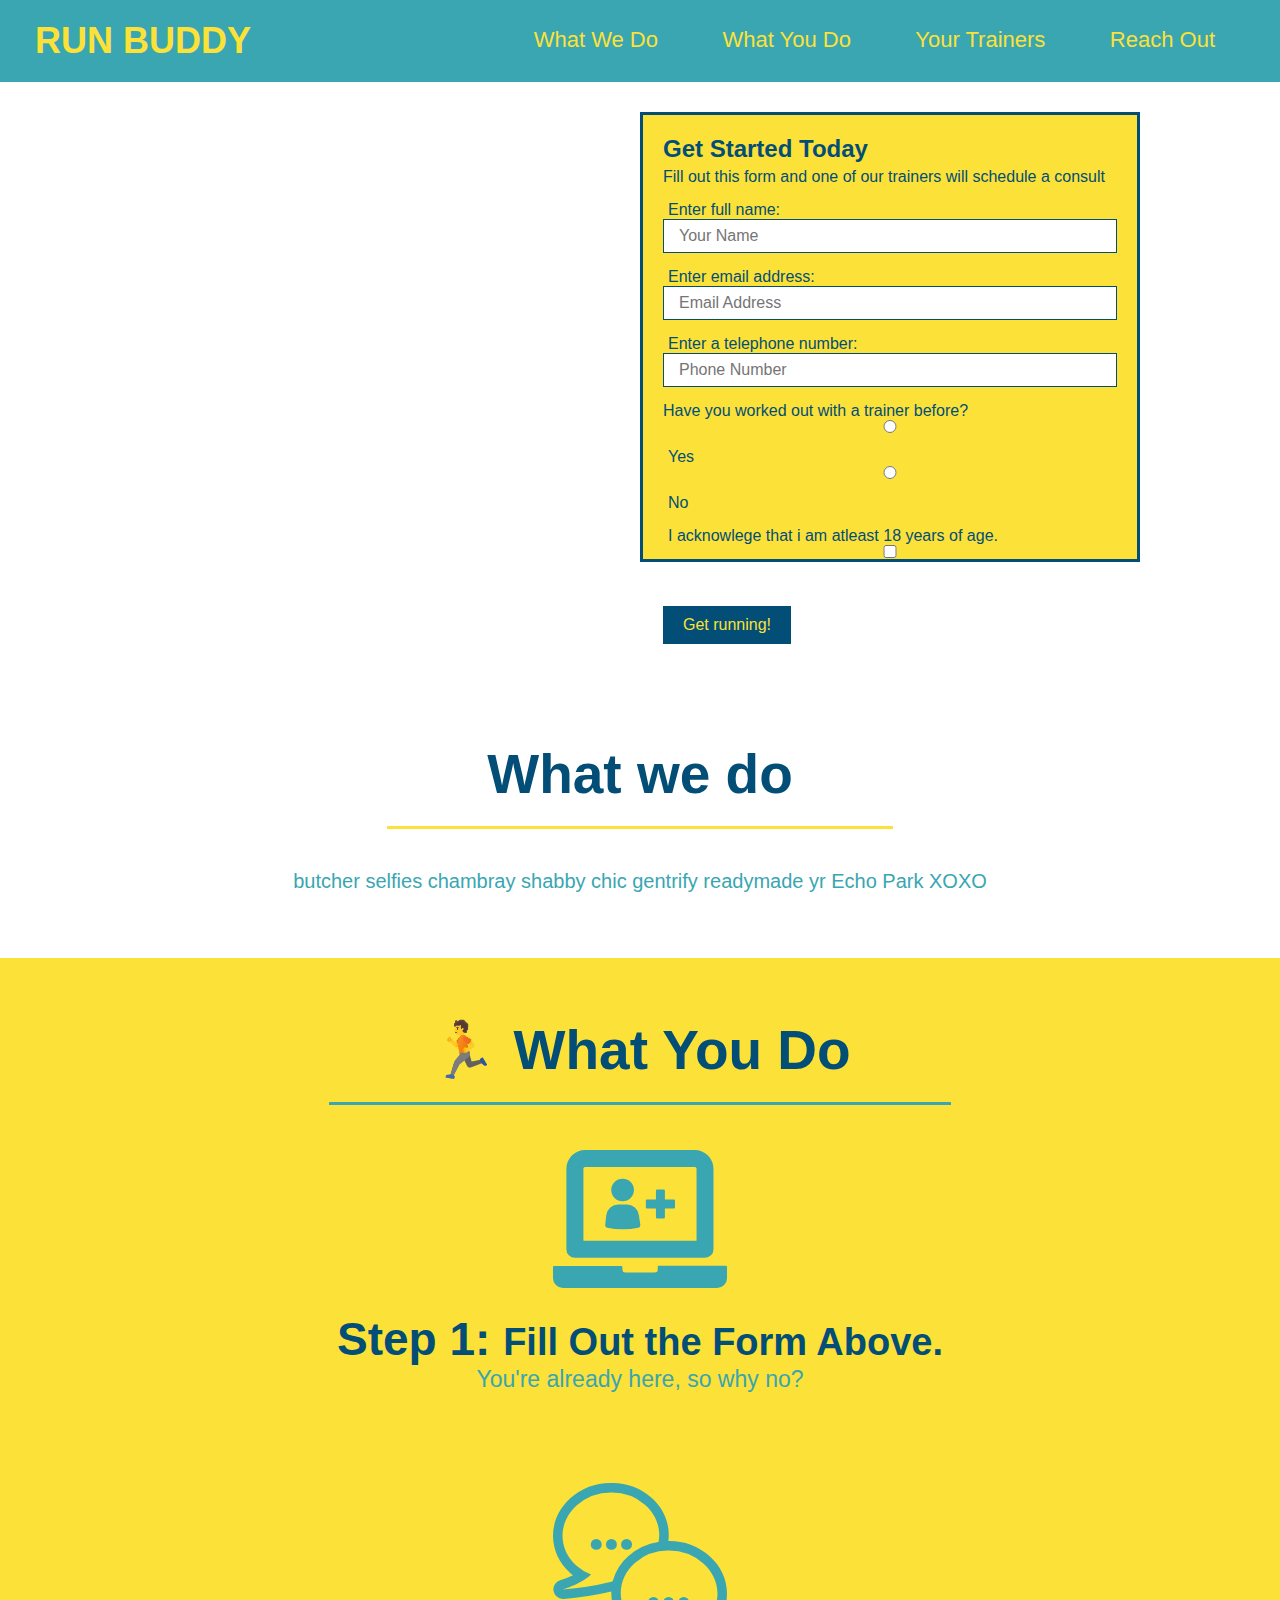
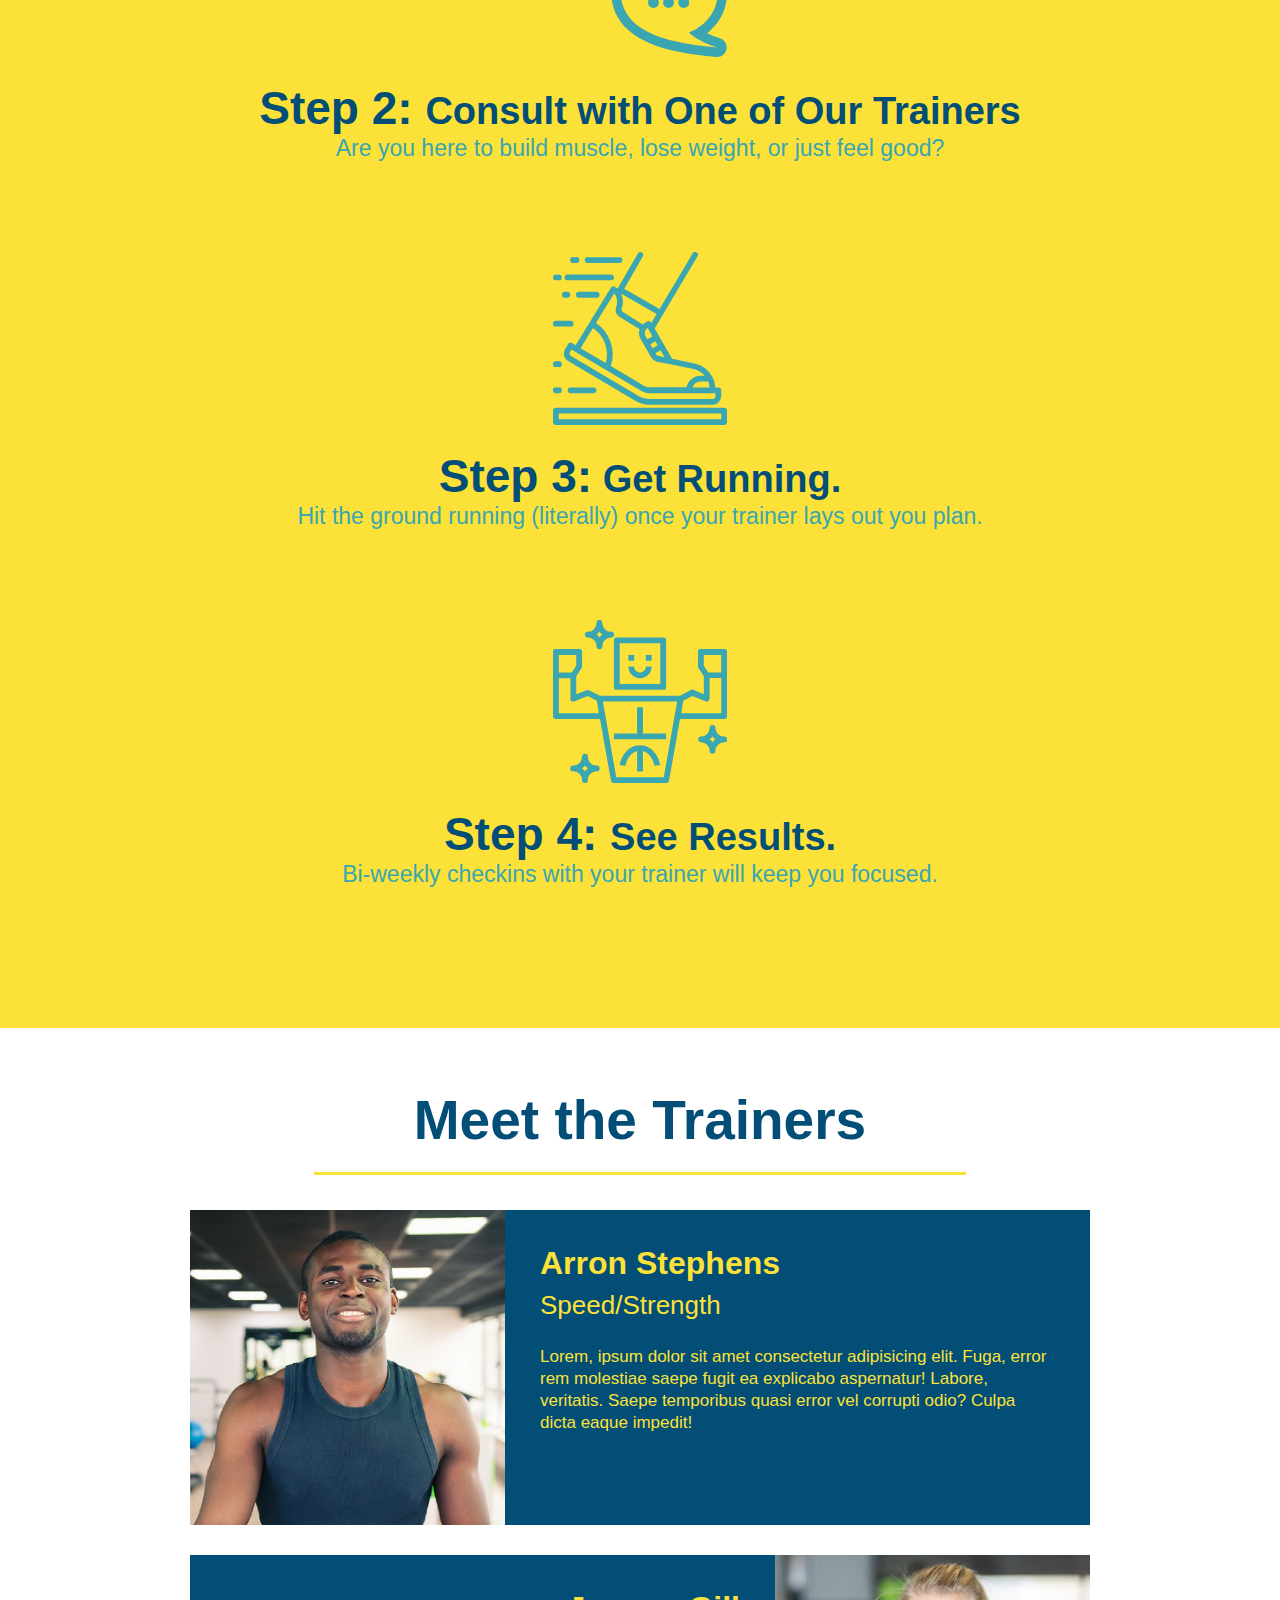
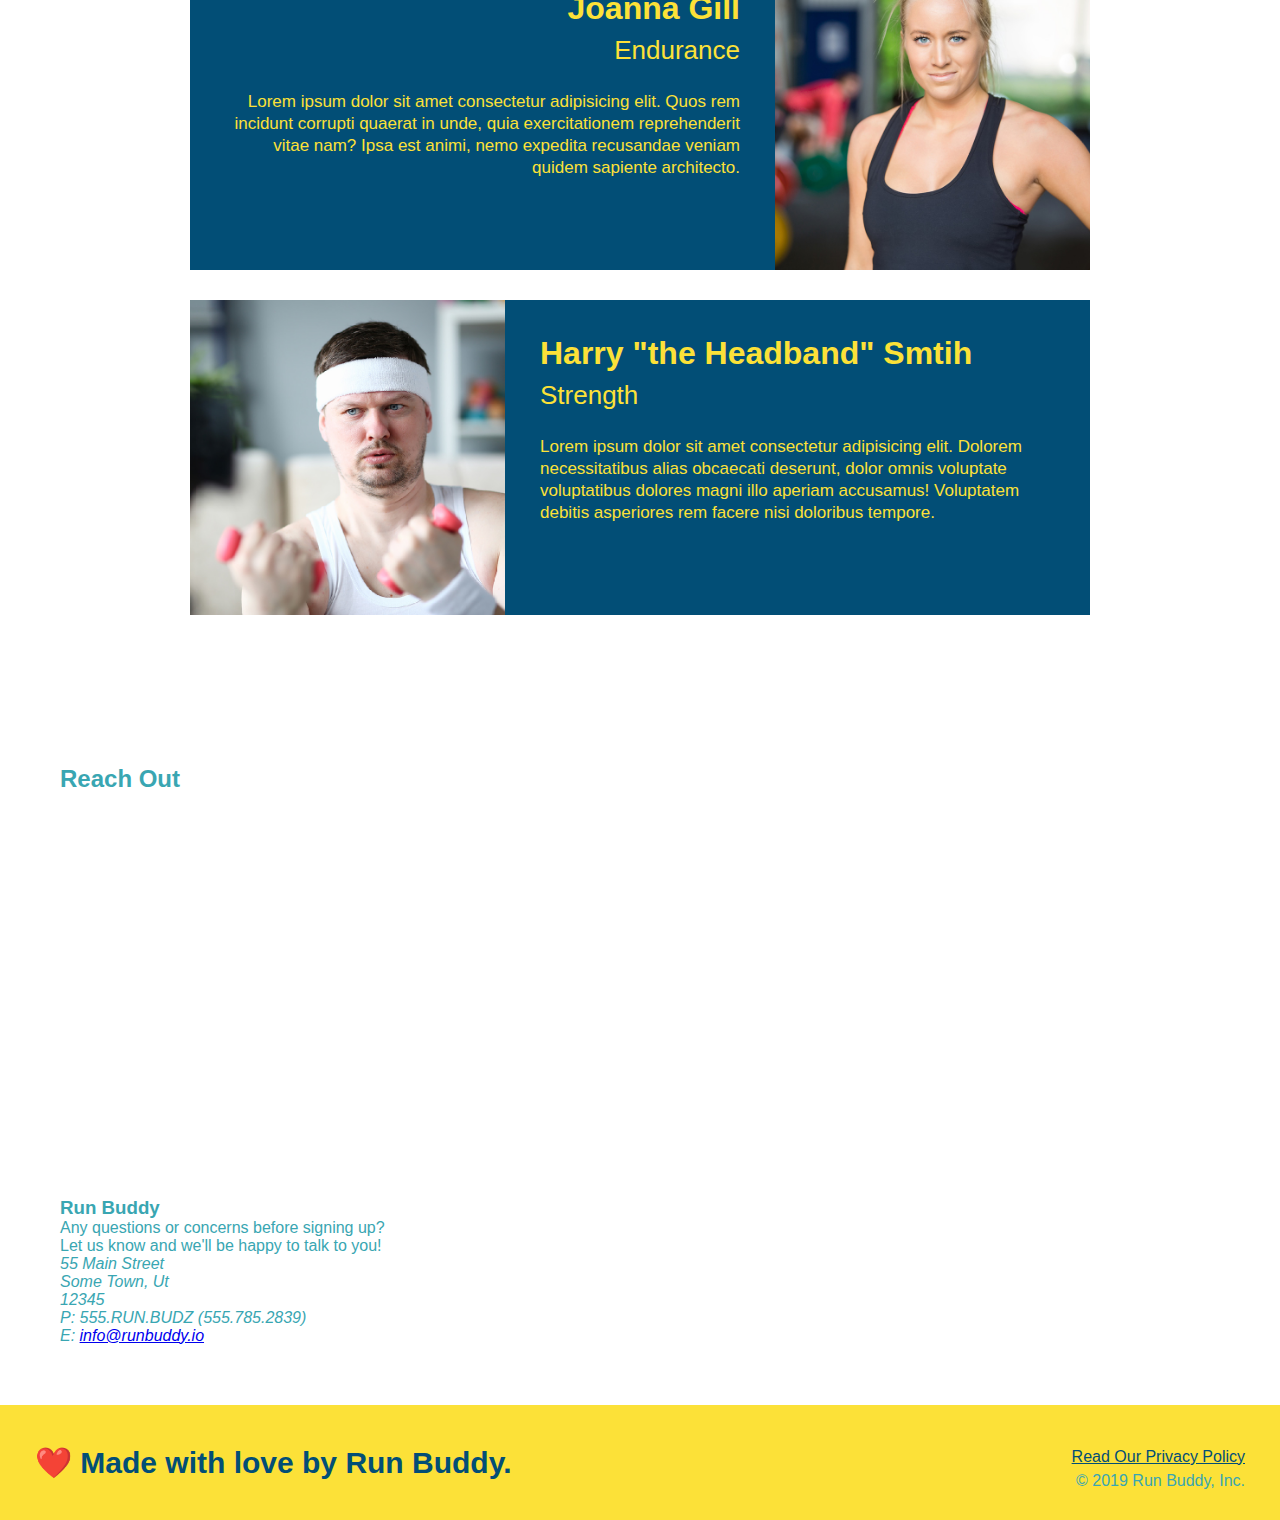
==== index.html @ a7a48d67 "add iframe" ====
<!DOCTYPE html>
<html lang="en">
    <head>
        <meta charset="UTF-8" />
        <link rel="stylesheet" href="assets\css\style.css"/>
        <title>Run Buddy</title>
    </head>
    <body>
        <!-- navigation -->
       <header>
           <h1>
               <a href="/"RUN BUDDY>RUN BUDDY</a>
            </h1>
           <nav>
        <!-- Unordered list element -->
        <ul>
            <!-- List item element -->
            <li>
            <!-- Anchor element -->
            <a href="#what-we-do">What We Do</a>
            </li>
            <li>
                <a href="#what-you-do">What You Do</a>
            </li>
            <li>
                <a href="#your-trainers">Your Trainers</a>
            </li>
            <li>
                <a href="reach-out">Reach Out</a>
            </li>
        </ul>
           </nav>
        </header>

        <!--hero/jumbotron -->
        <section class="hero">
            <div class="hero-form">
                <h3>Get Started Today</h3>
                <p>Fill out this form and one of our trainers will schedule a consult</p>
                <!-- Add form element -->
                <form>
                    <label for="name">Enter full name:</label>
                    <input type="text" placeholder="Your Name" name="name" id="name"/>
                    
                    <label for="email">Enter email address:</label>
                    <input type="email" placeholder="Email Address" name="email" id="email"/>
                    
                    <label for="phone">Enter a telephone number:</label>
                    <input type="tel" placeholder="Phone Number" name="phone" id="phone"/>
                    <p>
                        Have you worked out with a trainer before?
                        <input type="radio" name="trainer-confirm" id="trainer-yes"/>
                        <label for="trainer-yes">Yes</label>
                        <input type="radio" name="trainer-confirm" id="trainer-no"/>
                        <label for="trainer-no">No</label>
                    </p>
                    <p>
                    <label for="checkbox">
                    I acknowlege that i am atleast 18 years of age.
                        <input type="checkbox" name="age-confirm" id="checkbox"/>
                        </p>
                    <button type="submit">
                        Get running!
                    </button>
                </form>
            </div>
        </section>
<!-- end hero -->
   <!-- "what we do" section -->
   <section id="what-we-do" class="intro">
<h2 class="section-title primary-border">What we do</h2>
<p>
    butcher selfies chambray shabby chic gentrify readymade yr Echo Park XOXO
</p>
  </section> 
<!-- "what you do" section --> 
<section id="what-you-do" class="steps">
    <h2 class="section-title secondary-border">🏃 What You Do</h2>

    <div>
        <img src="./assets/images/step-1.svg" alt=""/>
        <h3>Step 1: <span> Fill Out the Form Above.</span></h3>
        <p>You're already here, so why no?</p>
    </div>

    <div>
        <img src="./assets/images/step-2.svg" alt=""/>
        <h3>Step 2: <span>Consult with One of Our Trainers</span></h3>
        <p>Are you here to build muscle, lose weight, or just feel good?</p>
    </div>

    <div>
        <img src="./assets/images/step-3.svg" alt=""/>
        <h3>Step 3:<span> Get Running.</span></h3>
        <p>Hit the ground running (literally) once your trainer lays out you plan.</p>
    </div>

    <div>
        <img src="./assets/images/step-4.svg" alt=""/>
        <h3>Step 4: <span>See Results.</span></h3>
        <p>Bi-weekly checkins with your trainer will keep you focused.</p>
    </div>
</section> 
<!-- "meet the trainers" section --> 
<section id="your-trainers" class="trainers">
    <h2 class="section-title primary-border">Meet the Trainers</h2>
    <article class="trainer">
        <img src="./assets/images/trainer-1.jpg" alt="Arron Stephens in his workout clothes, ready to pump iron"/>
        <div class="trainer-bio text-left">
            <h3>Arron Stephens</h3>
            <h4>Speed/Strength</h4>
            <p>
                Lorem, ipsum dolor sit amet consectetur adipisicing elit. Fuga, error rem molestiae saepe fugit ea explicabo aspernatur! Labore, veritatis. Saepe temporibus quasi error vel corrupti odio? Culpa dicta eaque impedit!
            </p>
        </div>
    </article>
<!-- Second trainer bio-->
    <article class="trainer">
        <div class="trainer-bio text-right">
            <h3>Joanna Gill</h3>
            <h4>Endurance</h4>
            <p>
                Lorem ipsum dolor sit amet consectetur adipisicing elit. Quos rem incidunt corrupti quaerat in unde, quia exercitationem reprehenderit vitae nam? Ipsa est animi, nemo expedita recusandae veniam quidem sapiente architecto.
            </p>
        </div>
        <img src="assets/images/trainer-2.jpg" alt="Joanna Gill cooling off after a workout"/>
    </article>

    <!-- third trainer bio-->
    <article class="trainer">
        <img src="assets/images/trainer-3.jpg" alt="Harry Smith wearing a headband and lifting small pink weights"/>
        <div class="trainer-bio text-left">
            <h3>Harry "the Headband" Smtih</h3>
            <h4>Strength</h4>
            <p> Lorem ipsum dolor sit amet consectetur adipisicing elit. Dolorem necessitatibus alias obcaecati deserunt, dolor omnis voluptate voluptatibus dolores magni illo aperiam accusamus! Voluptatem debitis asperiores rem facere nisi doloribus tempore.
            </p>
            
        </div>
    </article>
</section> 
<!-- "reach out" section --> 
<section>
    <h2>Reach Out</h2>
    <div class="contact-info">
        <iframe src="https://www.google.com/maps/embed?pb=!1m18!1m12!1m3!1d3134.805780085841!2d-112.92070578554814!3d38.21440559451819!2m3!1f0!2f0!3f0!3m2!1i1024!2i768!4f13.1!3m3!1m2!1s0x80b52390181a7f4f%3A0x69af6cb302ca0b84!2s295%20E%20100%20S%20St%2C%20Minersville%2C%20UT%2084752!5e0!3m2!1sen!2sus!4v1625783762919!5m2!1sen!2sus"
         width="400"
          height="400" 
          style="border:0;" 
          allowfullscreen="" 
          loading="lazy">
        </iframe>
    </div>
    <div>
        <h3>Run Buddy</h3>
        <p>
            Any questions or concerns before signing up?
        <br />
        Let us know and we'll be happy to talk to you!
        </p>
        <address>
            55 Main Street <br>
            Some Town, Ut <br>
            12345 <br>
            P: 555.RUN.BUDZ (555.785.2839) <br>
            E: <a href="mailto:info@runbuddy.io">info@runbuddy.io</a>
        </address>
    </div>
</section>
<!-- footer -->
<footer>
    <h2>❤️ Made with love by Run Buddy.</h2>
    <div>
        <a href="#">Read Our Privacy Policy</a><br />
        &copy; 2019 Run Buddy, Inc.
    </div>
</footer>
</body>
</html>
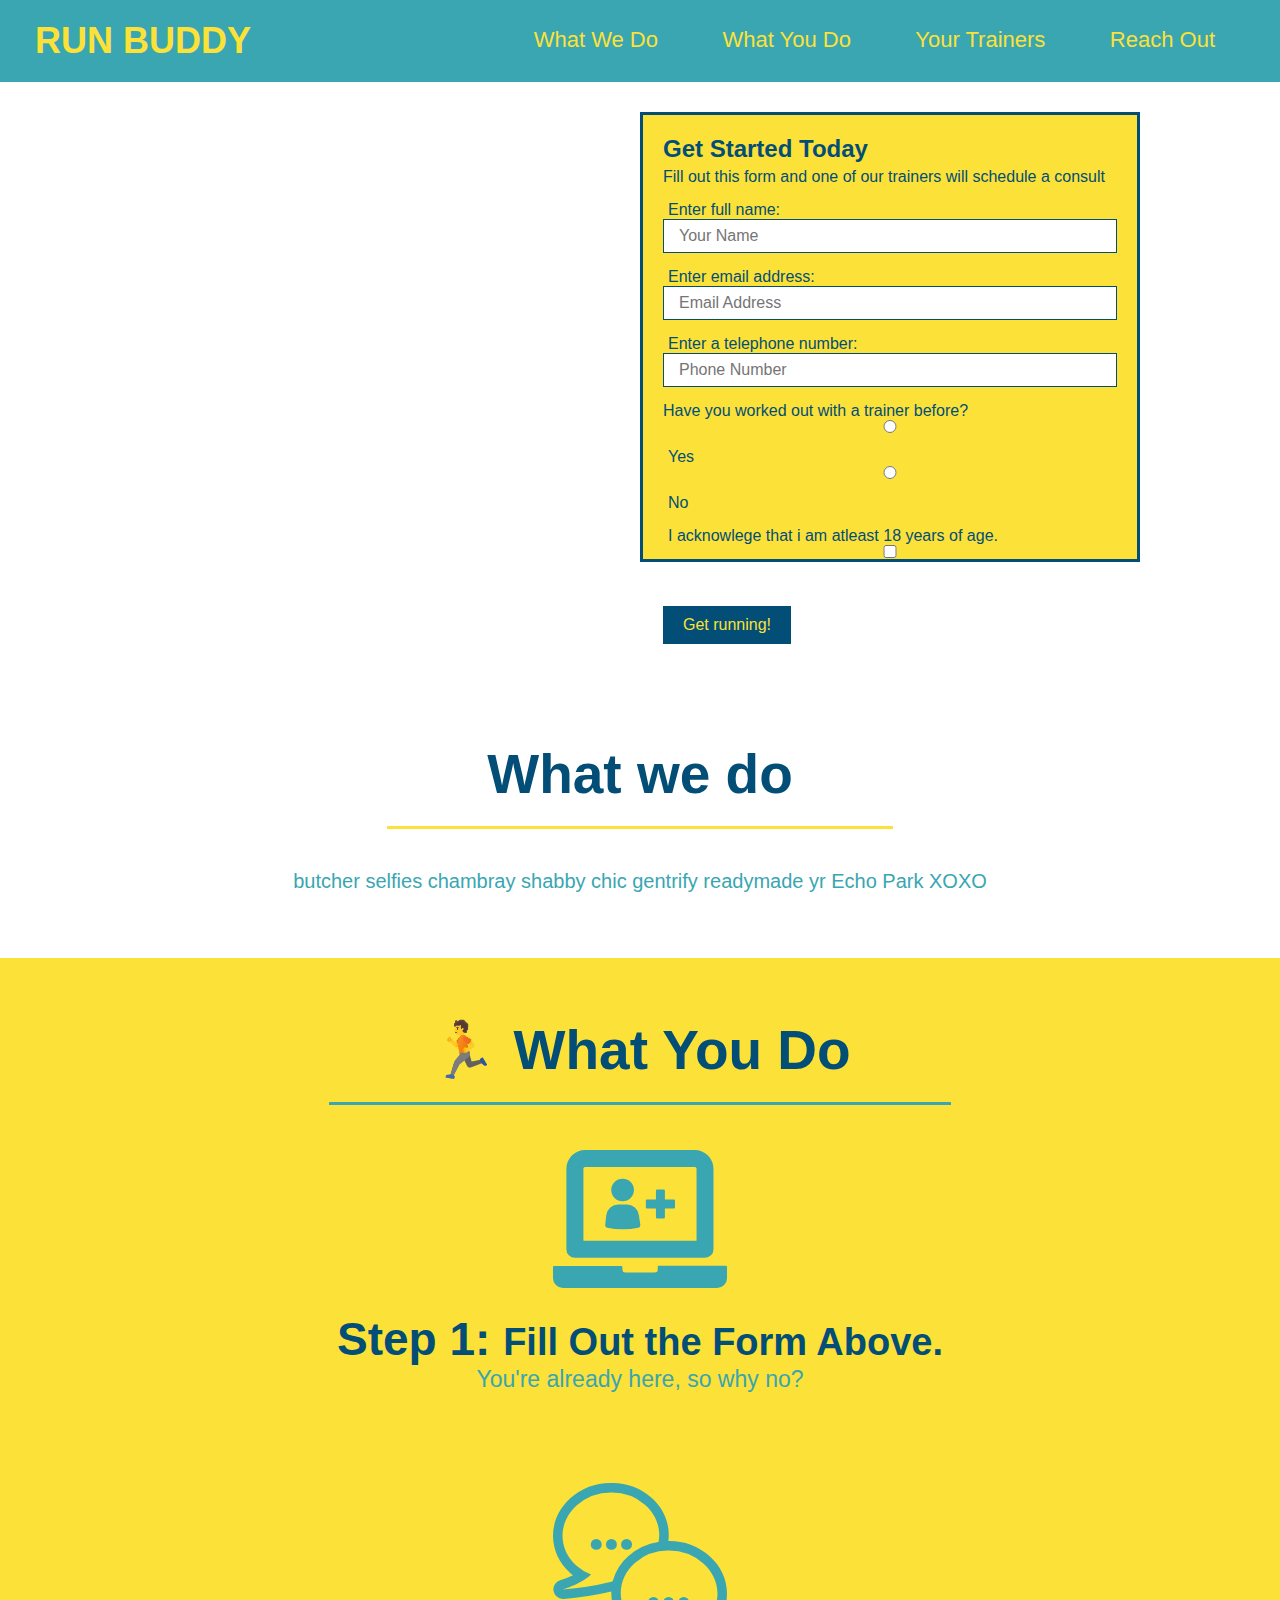
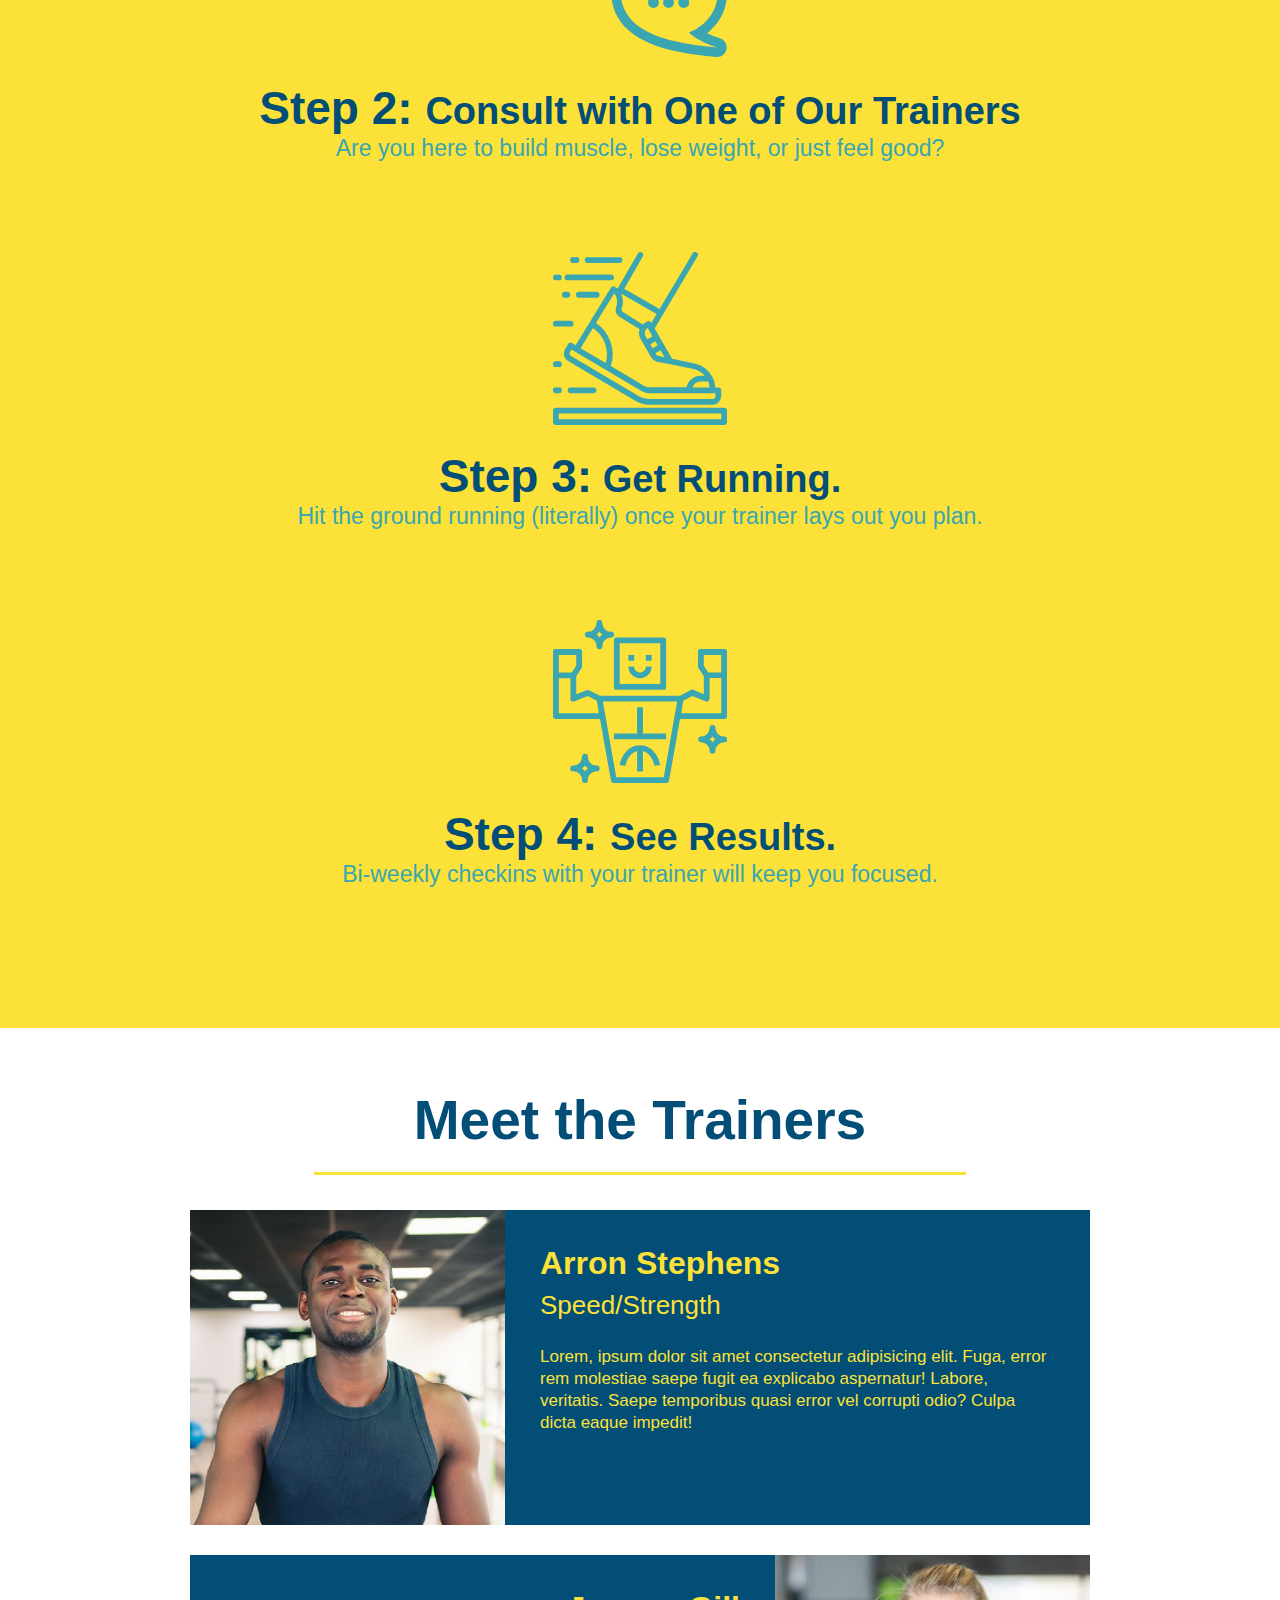
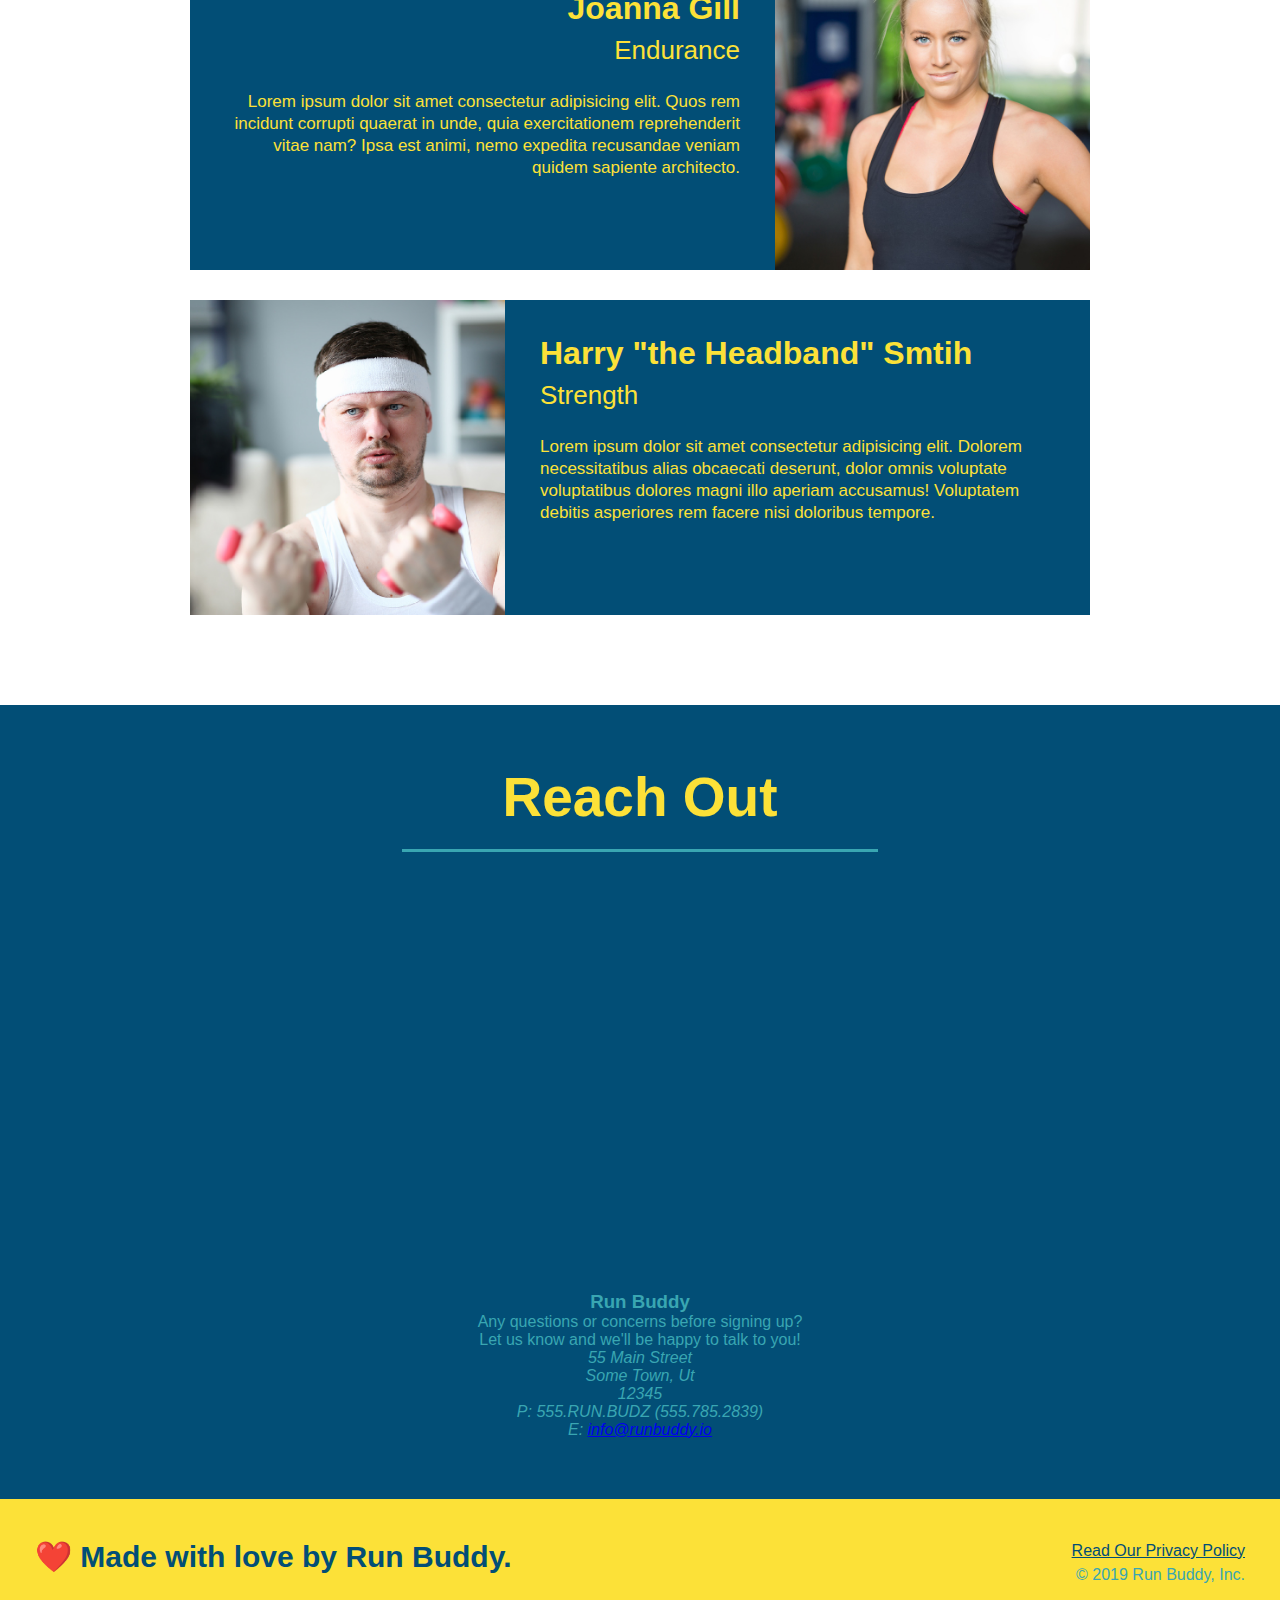
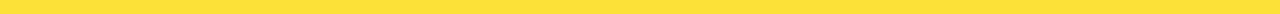
==== commit 3f261035: "meet the trainers section" ====
--- a/index.html
+++ b/index.html
@@ -139,8 +139,8 @@
     </article>
 </section> 
 <!-- "reach out" section --> 
-<section>
-    <h2>Reach Out</h2>
+<section id="reach-out" class="contact">
+    <h2 class="section-title secondary-border">Reach Out</h2>
     <div class="contact-info">
         <iframe src="https://www.google.com/maps/embed?pb=!1m18!1m12!1m3!1d3134.805780085841!2d-112.92070578554814!3d38.21440559451819!2m3!1f0!2f0!3f0!3m2!1i1024!2i768!4f13.1!3m3!1m2!1s0x80b52390181a7f4f%3A0x69af6cb302ca0b84!2s295%20E%20100%20S%20St%2C%20Minersville%2C%20UT%2084752!5e0!3m2!1sen!2sus!4v1625783762919!5m2!1sen!2sus"
          width="400"
@@ -150,7 +150,7 @@
           loading="lazy">
         </iframe>
     </div>
-    <div>
+    <div class="contact-us">
         <h3>Run Buddy</h3>
         <p>
             Any questions or concerns before signing up?
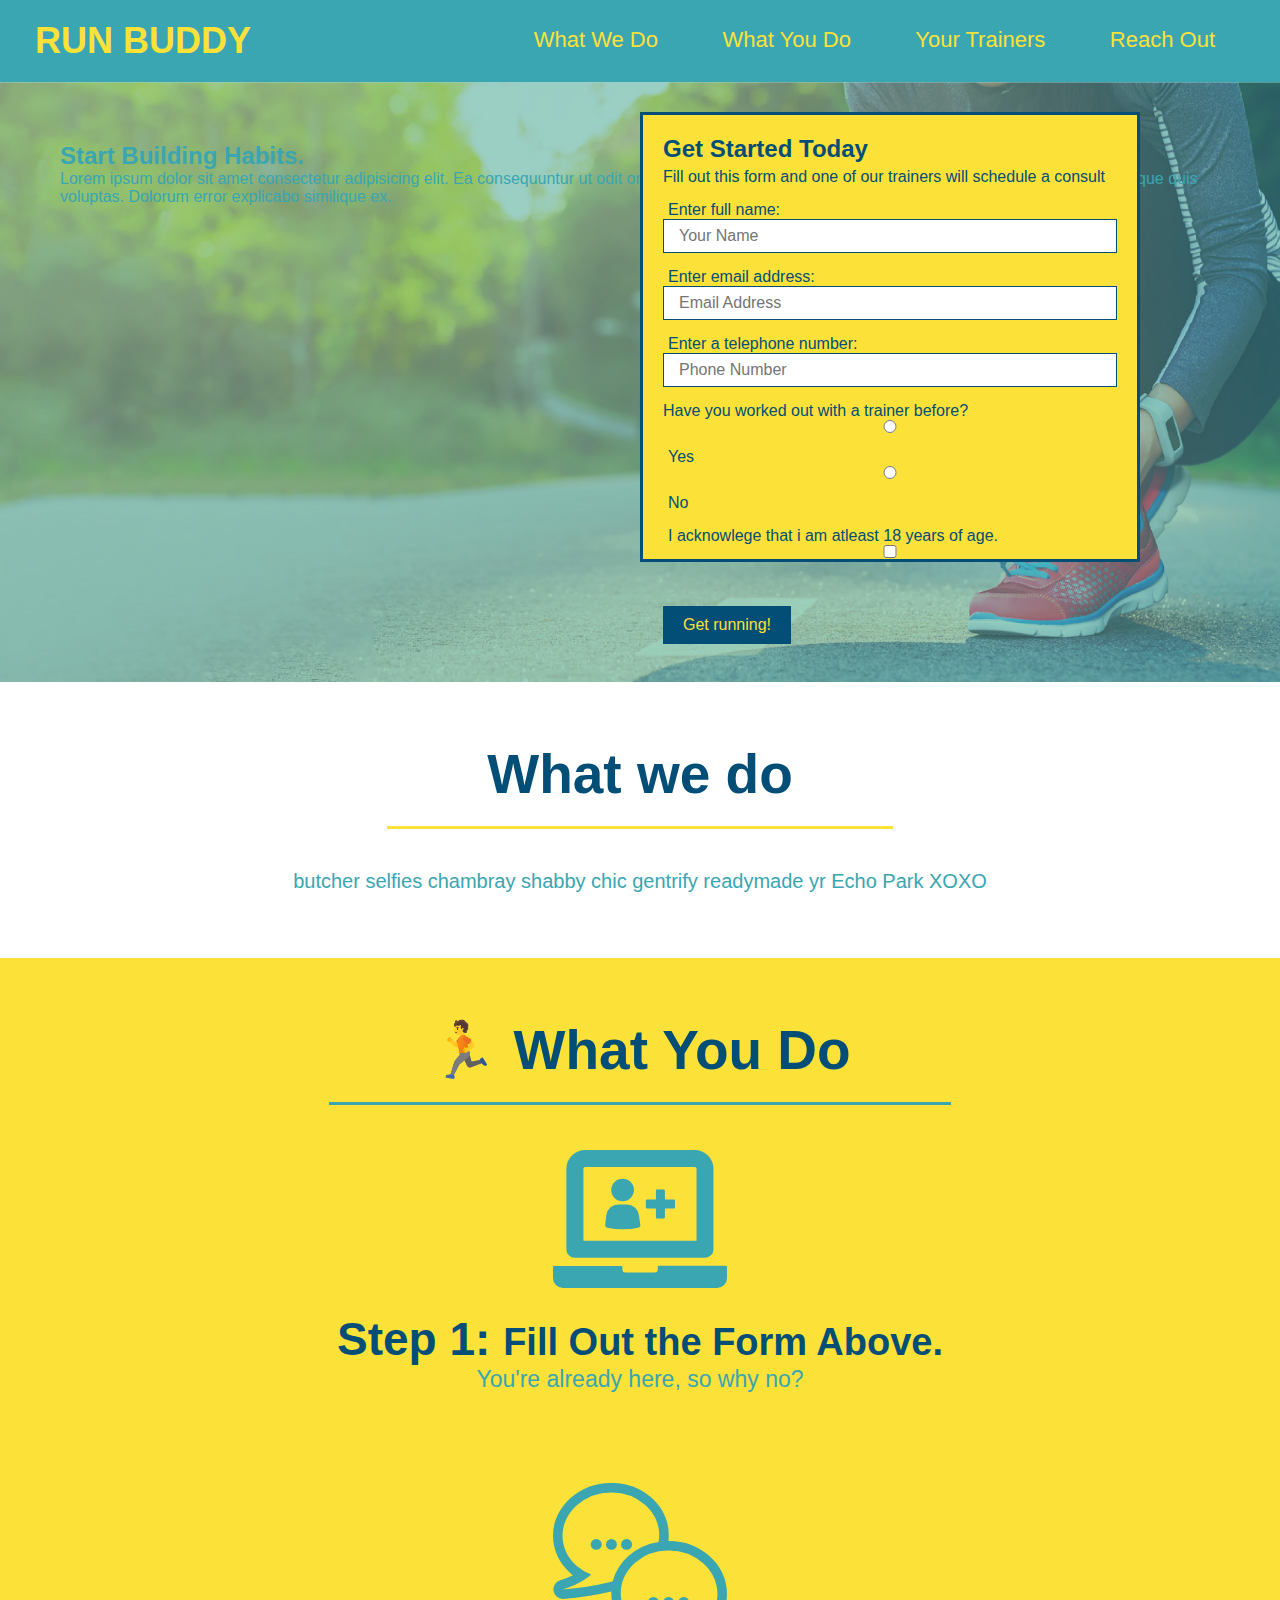
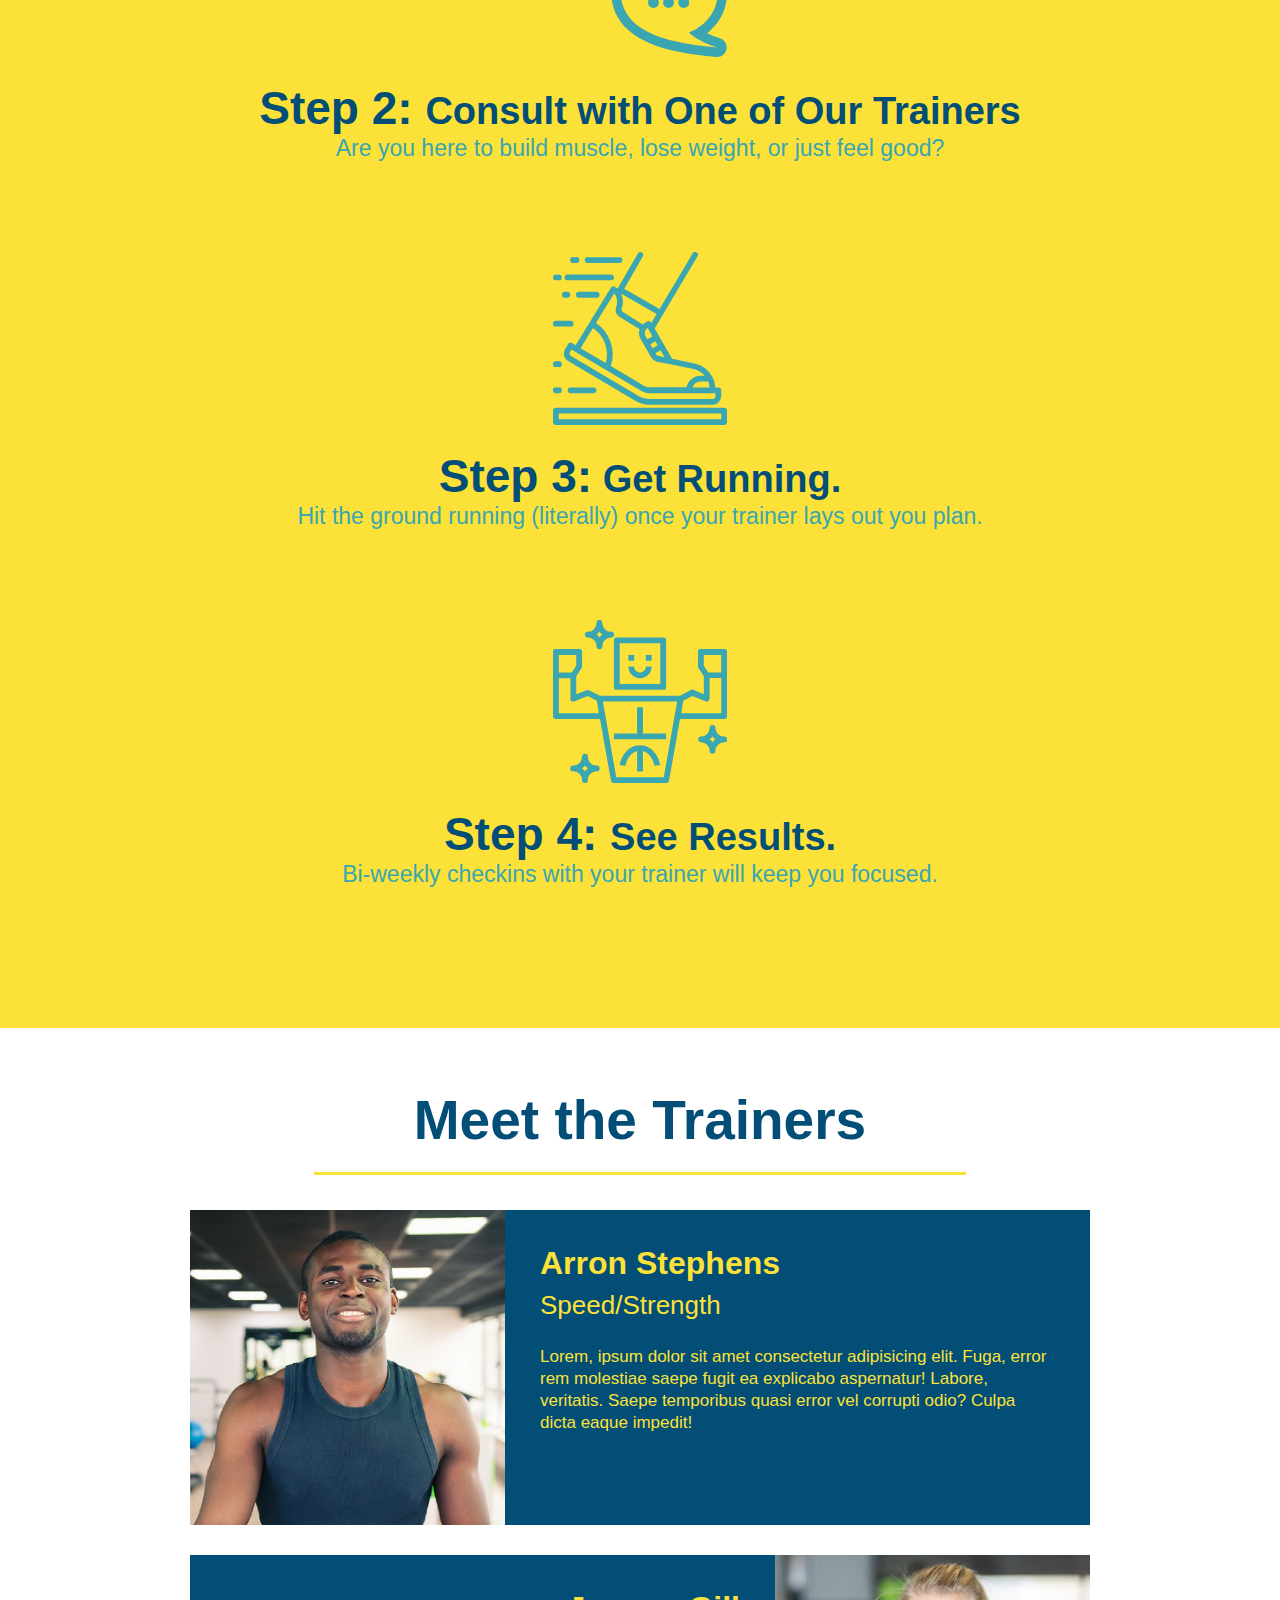
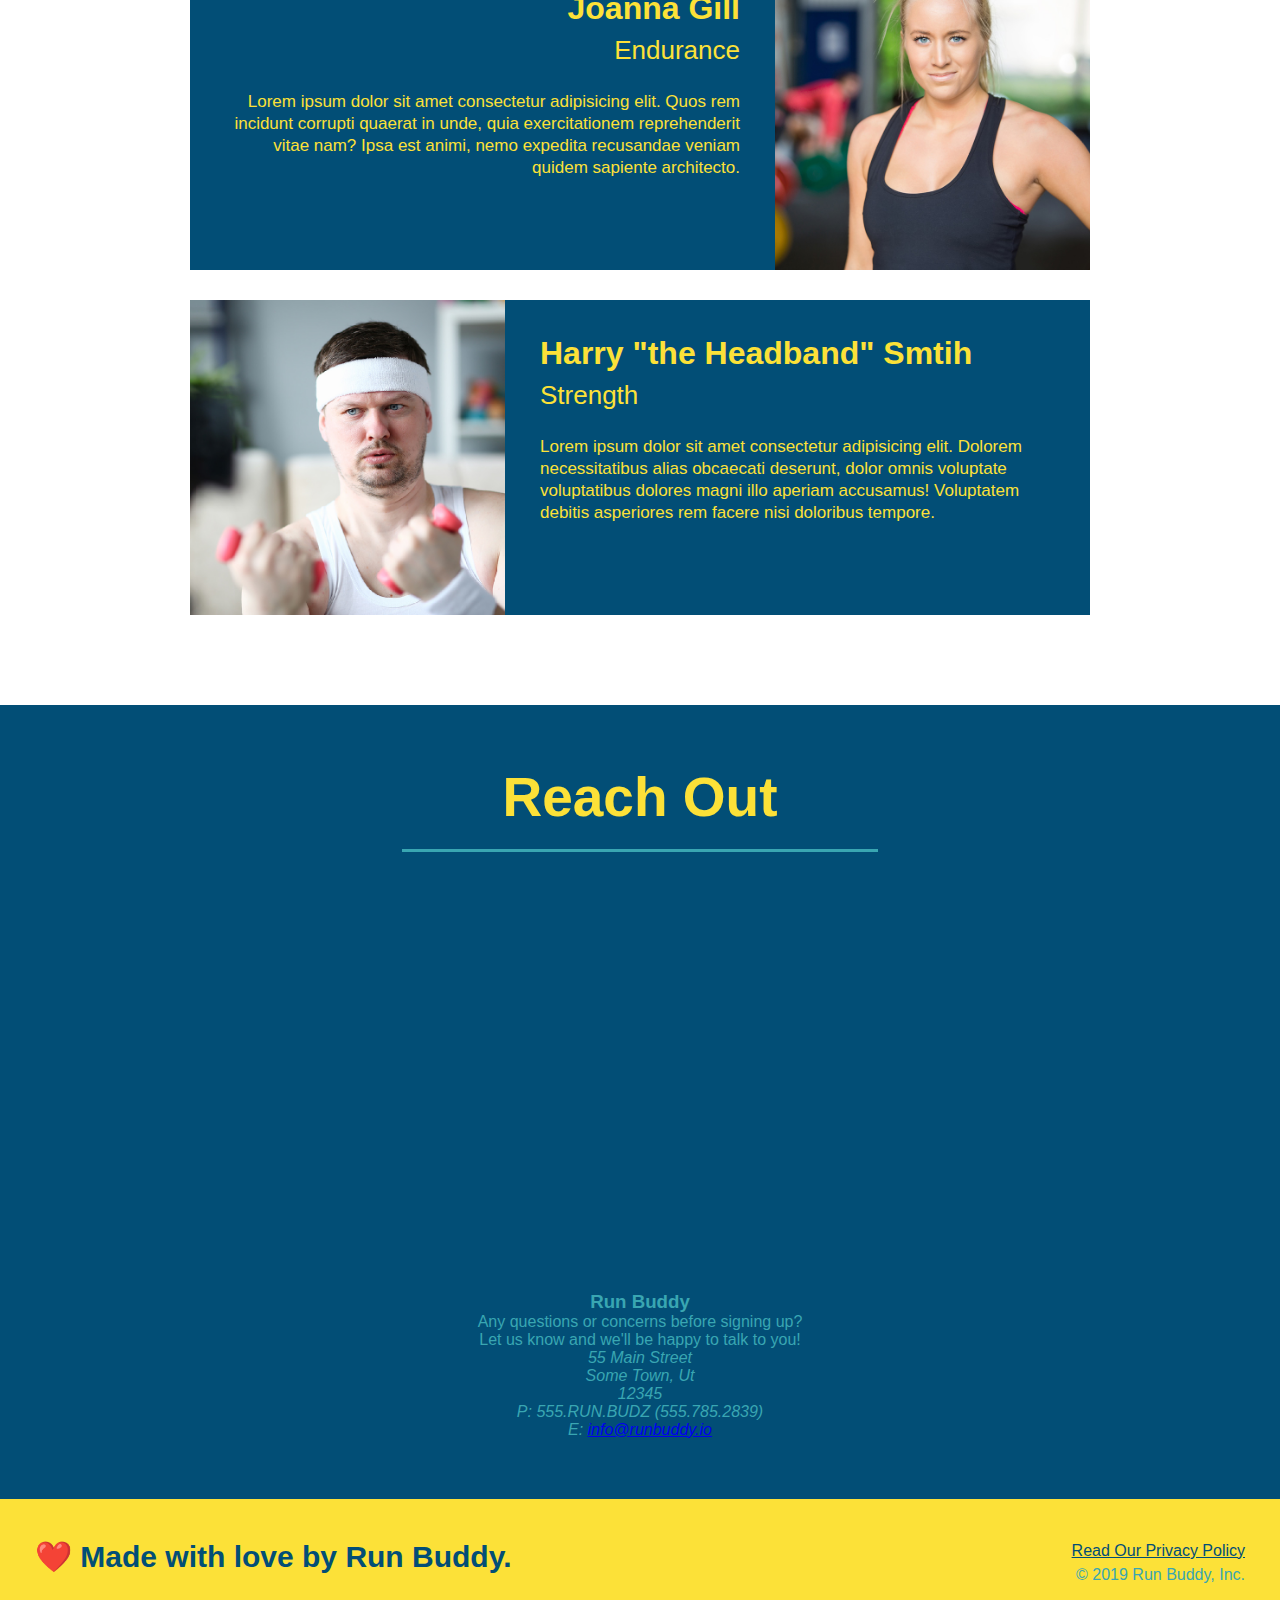
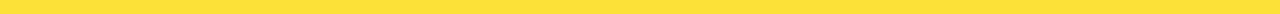
==== commit c90844d1: "add content to hero, replace image" ====
--- a/index.html
+++ b/index.html
@@ -34,6 +34,11 @@
 
         <!--hero/jumbotron -->
         <section class="hero">
+            <div class="hero-cta">
+                <h2>Start Building Habits.</h2>
+                <p>Lorem ipsum dolor sit amet consectetur adipisicing elit. Ea consequuntur ut odit omnis quam vero in nam, corporis, aspernatur ullam, saepe deserunt eaque quis voluptas. Dolorum error explicabo similique ex.
+                </p>
+            </div>
             <div class="hero-form">
                 <h3>Get Started Today</h3>
                 <p>Fill out this form and one of our trainers will schedule a consult</p>
@@ -170,7 +175,7 @@
 <footer>
     <h2>❤️ Made with love by Run Buddy.</h2>
     <div>
-        <a href="#">Read Our Privacy Policy</a><br />
+        <a href="./privacy-policy.html">Read Our Privacy Policy</a><br />
         &copy; 2019 Run Buddy, Inc.
     </div>
 </footer>
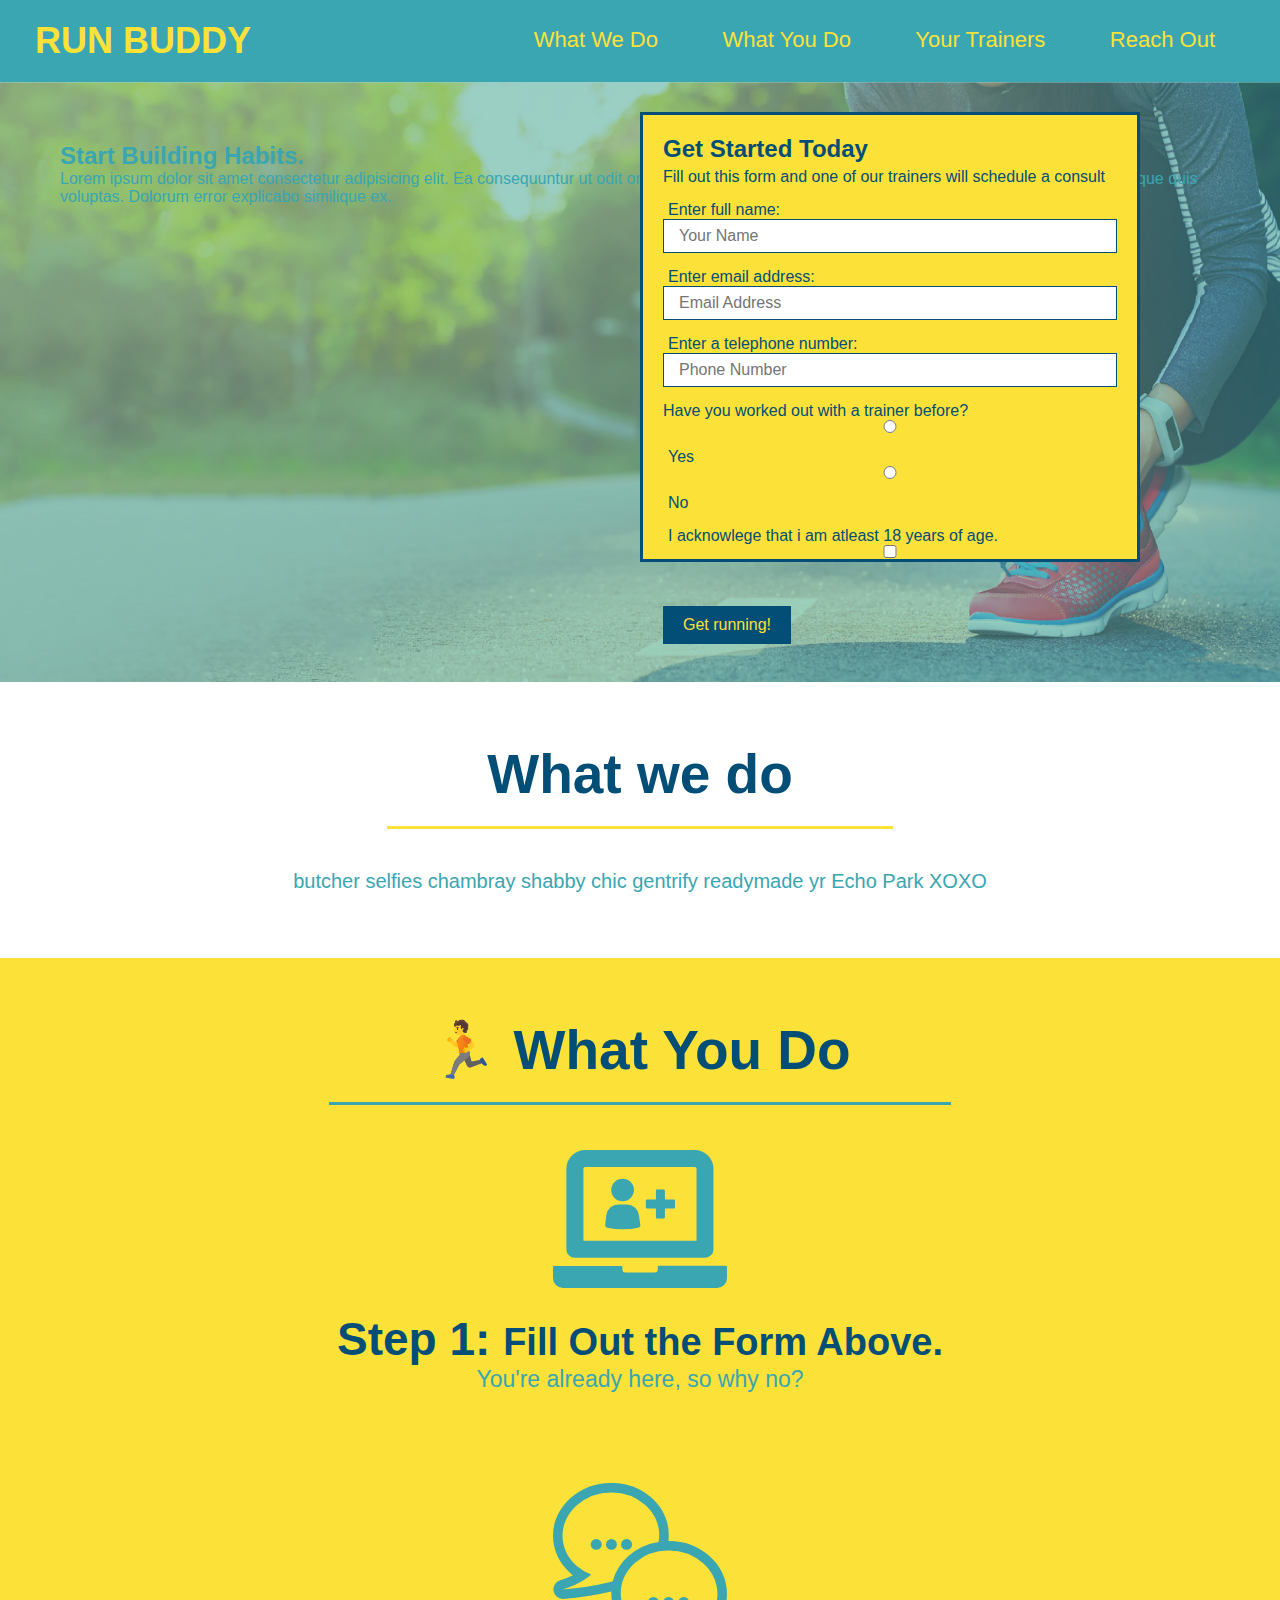
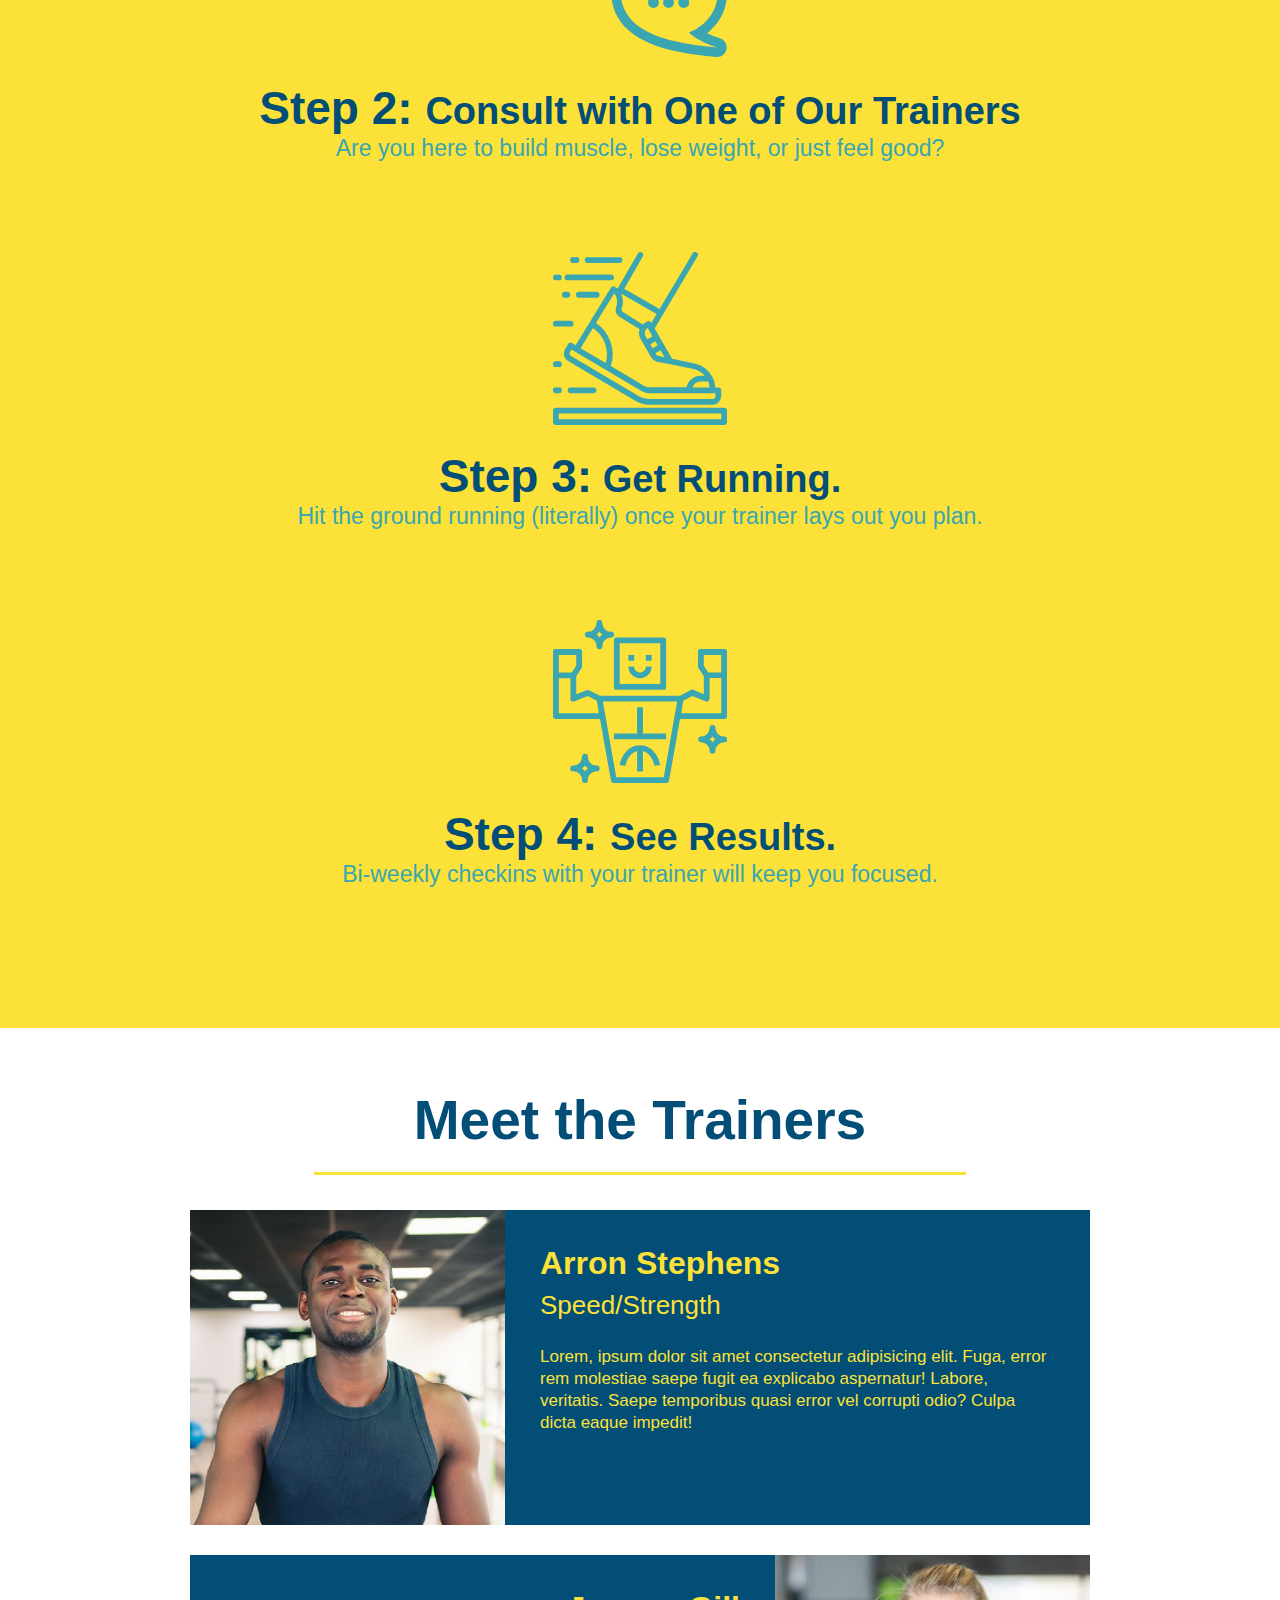
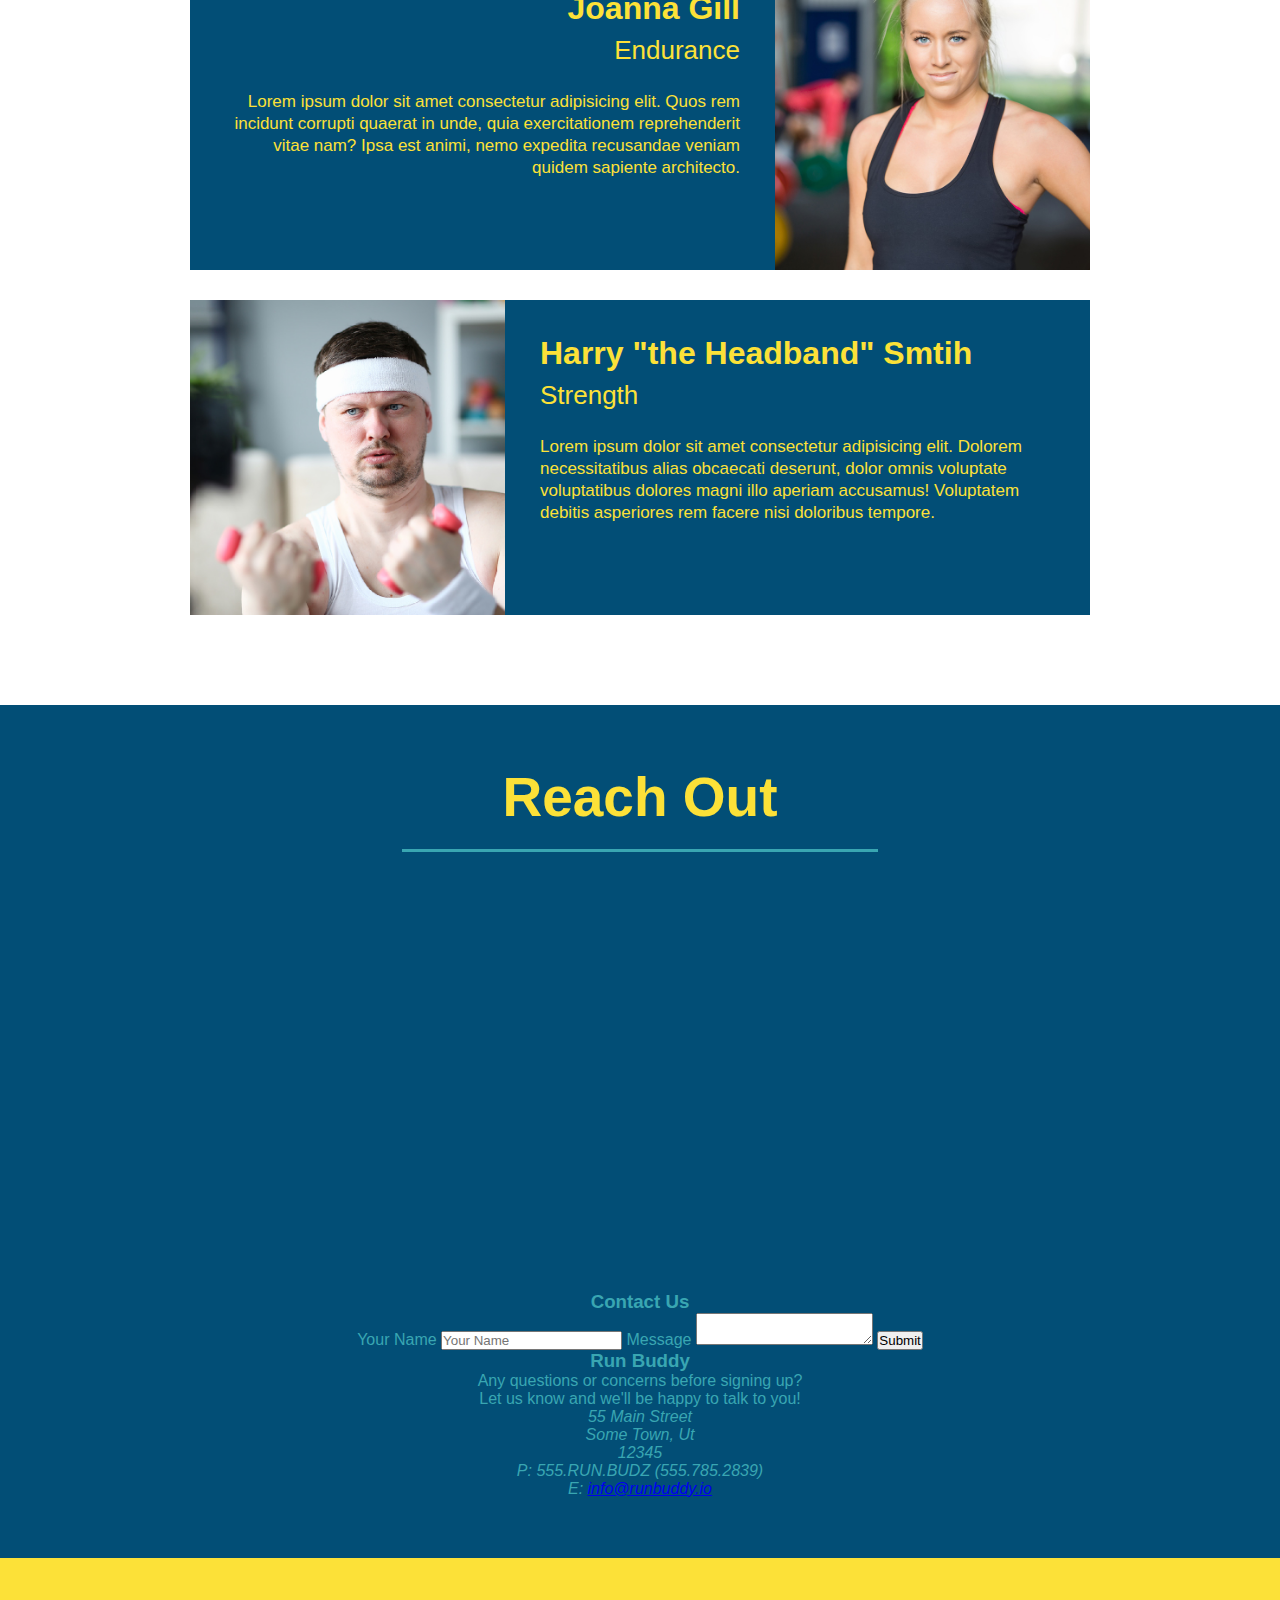
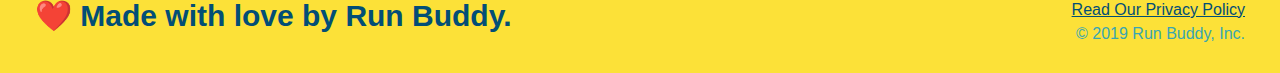
==== commit 92705a25: "add contact form" ====
--- a/index.html
+++ b/index.html
@@ -155,6 +155,18 @@
           loading="lazy">
         </iframe>
     </div>
+    <div class="contact-form">
+        <h3>Contact Us</h3>
+        <form>
+            <label for="contact-name">Your Name</label>
+            <input type="text" id="contact-name" placeholder="Your Name"/>
+
+            <label for ="contact-message">Message</label>
+            <textarea id="contact-message" placholder="Message"></textarea>
+
+            <button type="submit">Submit</button>
+        </form>
+    </div>
     <div class="contact-us">
         <h3>Run Buddy</h3>
         <p>
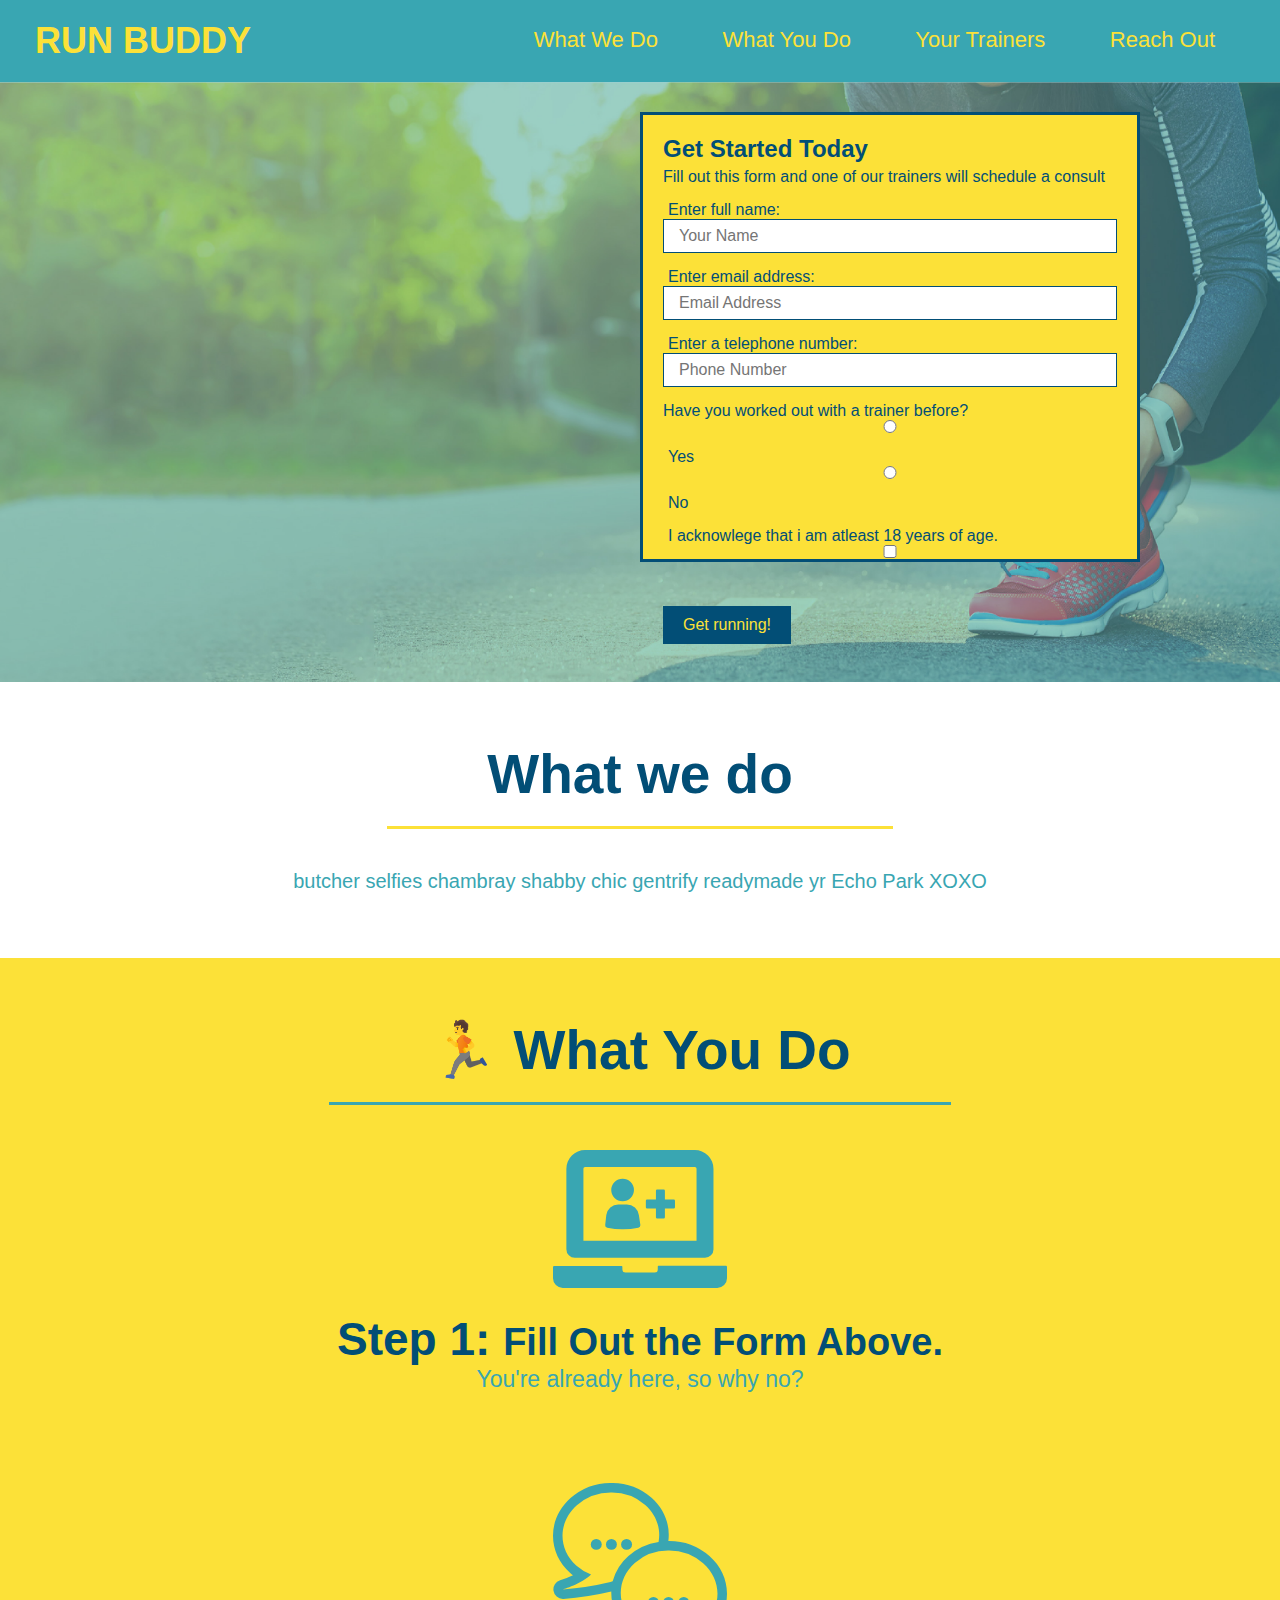
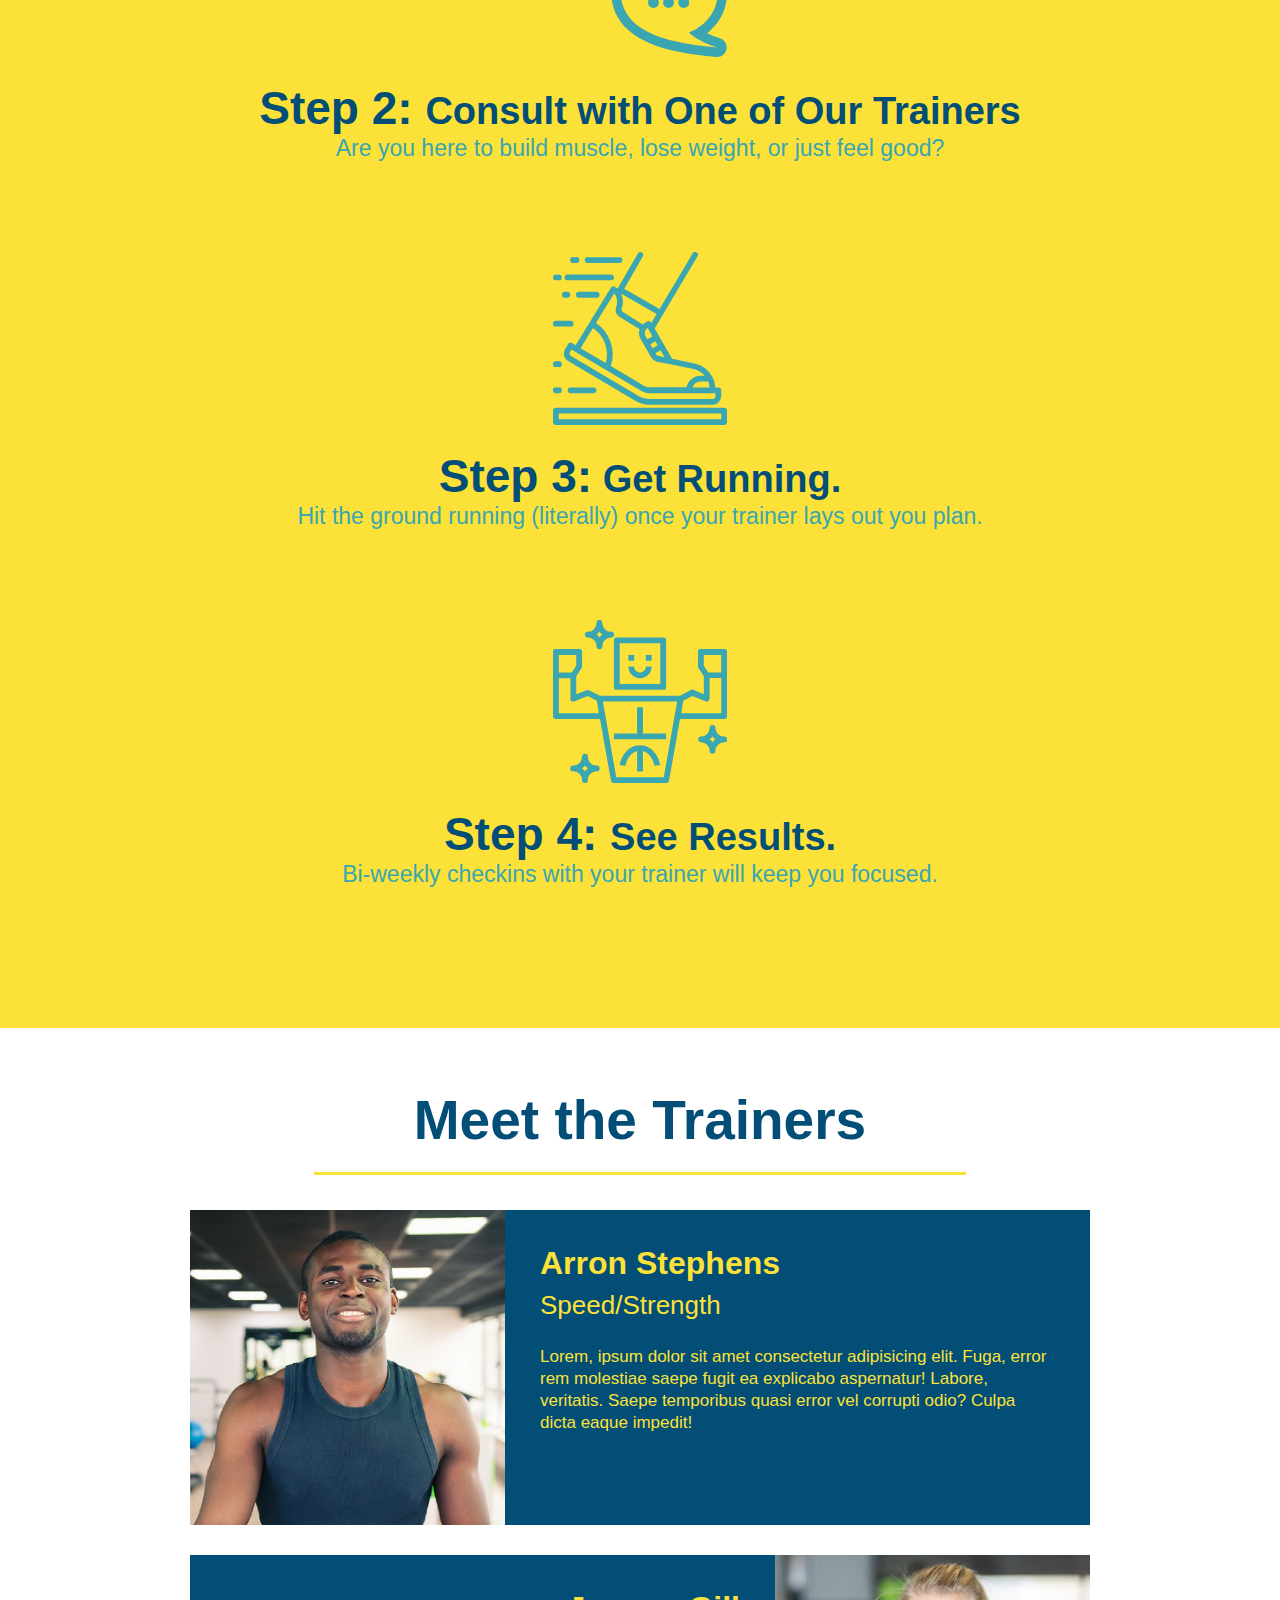
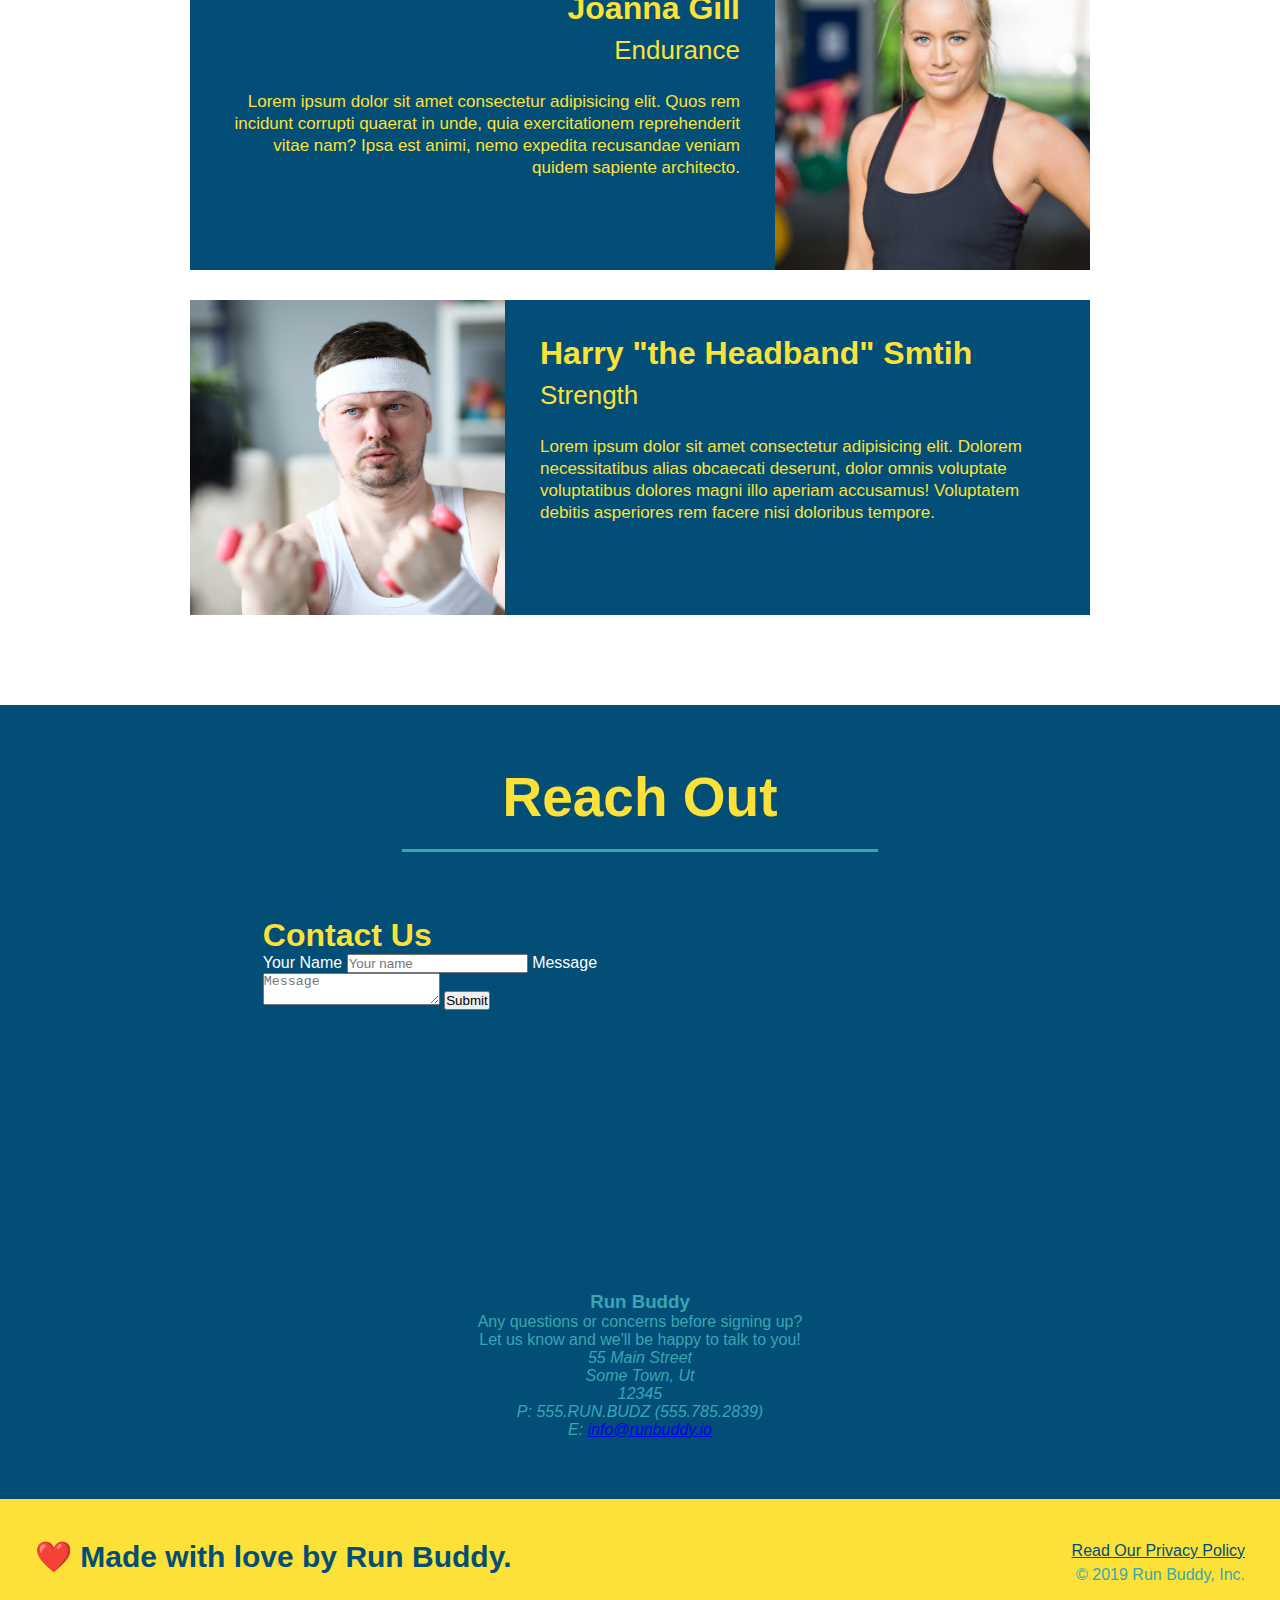
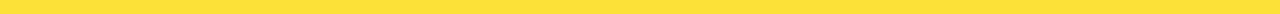
==== commit 6085220e: "add contact form" ====
--- a/index.html
+++ b/index.html
@@ -34,11 +34,6 @@
 
         <!--hero/jumbotron -->
         <section class="hero">
-            <div class="hero-cta">
-                <h2>Start Building Habits.</h2>
-                <p>Lorem ipsum dolor sit amet consectetur adipisicing elit. Ea consequuntur ut odit omnis quam vero in nam, corporis, aspernatur ullam, saepe deserunt eaque quis voluptas. Dolorum error explicabo similique ex.
-                </p>
-            </div>
             <div class="hero-form">
                 <h3>Get Started Today</h3>
                 <p>Fill out this form and one of our trainers will schedule a consult</p>
@@ -147,6 +142,18 @@
 <section id="reach-out" class="contact">
     <h2 class="section-title secondary-border">Reach Out</h2>
     <div class="contact-info">
+        <div class="contact-form">
+            <h3>Contact Us</h3>
+            <form>
+                <label for ="contact-name">Your Name</label>
+                <input type="text" id="contact-name" placeholder="Your name" />
+
+                <label for="contact-message">Message</label>
+                <textarea id="contact-message" placeholder="Message"></textarea>
+
+                <button type="Submit">Submit</button>
+            </form>
+        </div>
         <iframe src="https://www.google.com/maps/embed?pb=!1m18!1m12!1m3!1d3134.805780085841!2d-112.92070578554814!3d38.21440559451819!2m3!1f0!2f0!3f0!3m2!1i1024!2i768!4f13.1!3m3!1m2!1s0x80b52390181a7f4f%3A0x69af6cb302ca0b84!2s295%20E%20100%20S%20St%2C%20Minersville%2C%20UT%2084752!5e0!3m2!1sen!2sus!4v1625783762919!5m2!1sen!2sus"
          width="400"
           height="400" 
@@ -154,18 +161,6 @@
           allowfullscreen="" 
           loading="lazy">
         </iframe>
-    </div>
-    <div class="contact-form">
-        <h3>Contact Us</h3>
-        <form>
-            <label for="contact-name">Your Name</label>
-            <input type="text" id="contact-name" placeholder="Your Name"/>
-
-            <label for ="contact-message">Message</label>
-            <textarea id="contact-message" placholder="Message"></textarea>
-
-            <button type="submit">Submit</button>
-        </form>
     </div>
     <div class="contact-us">
         <h3>Run Buddy</h3>
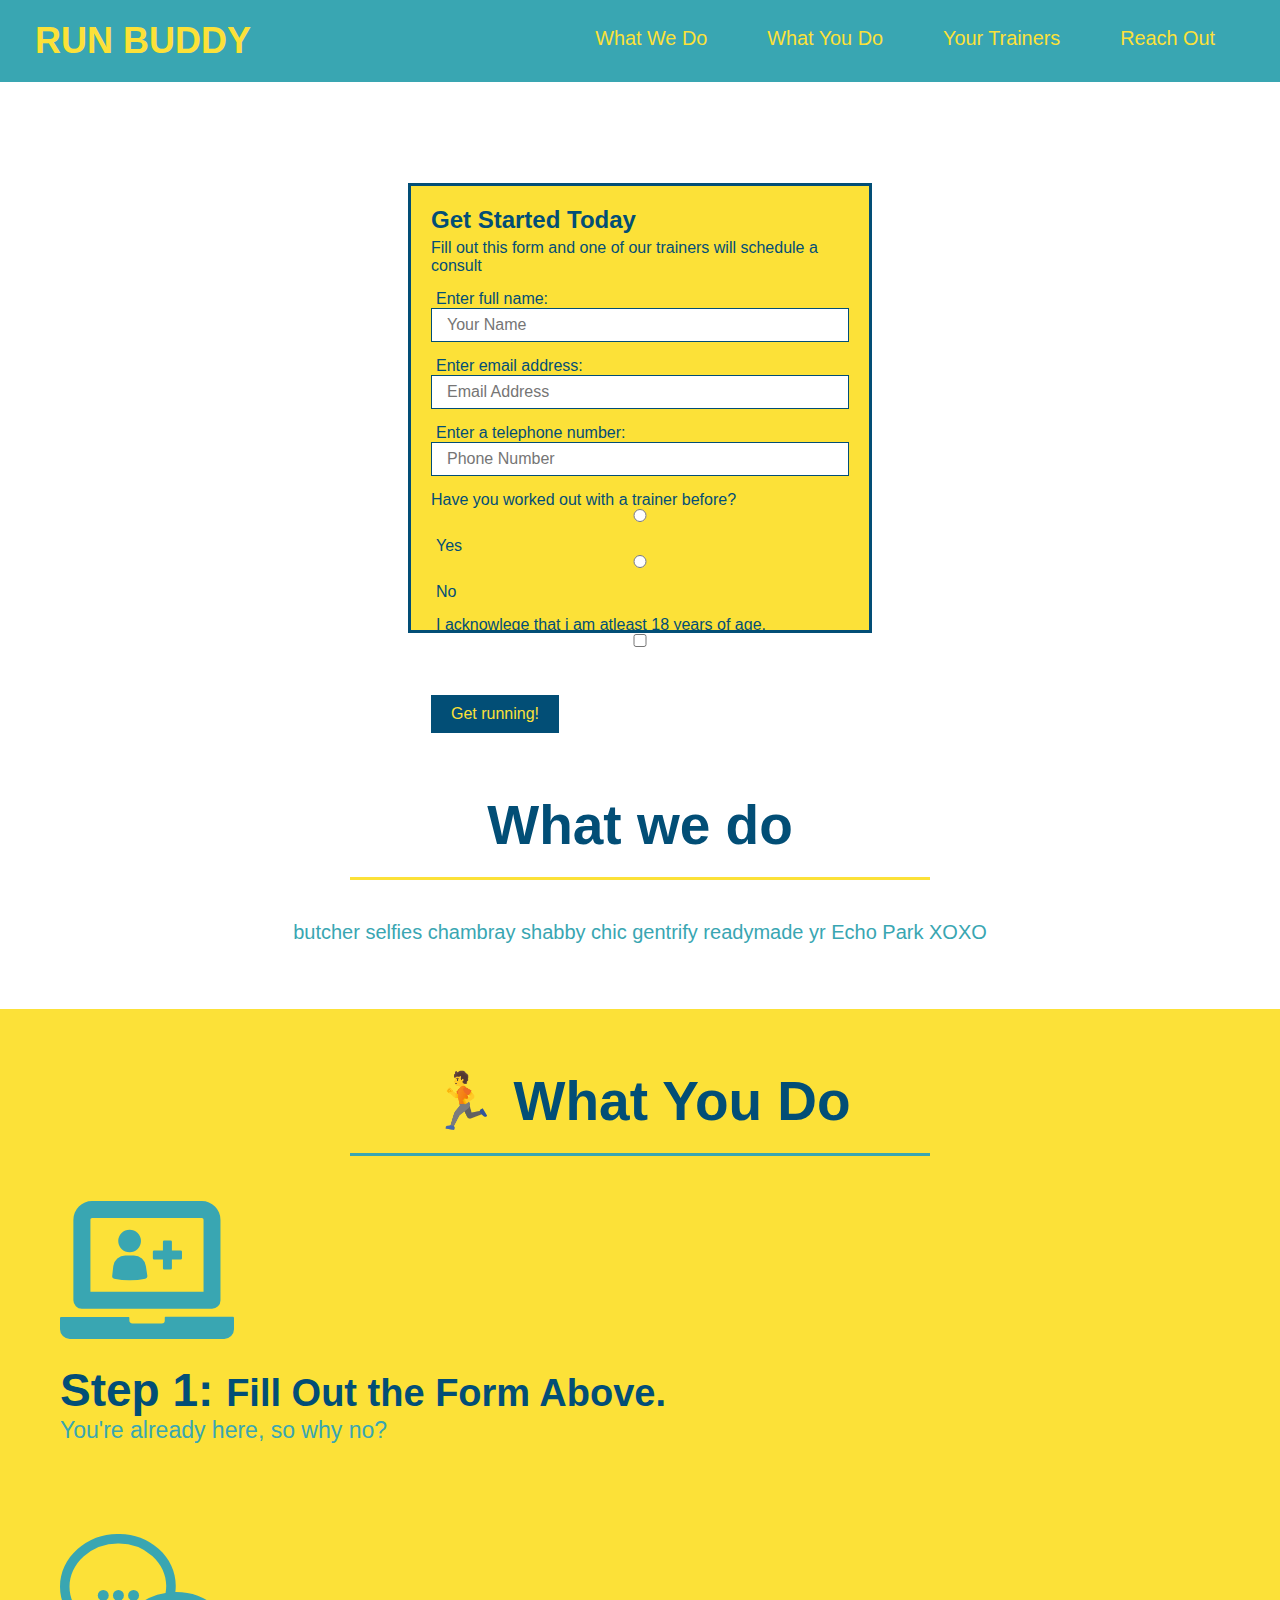
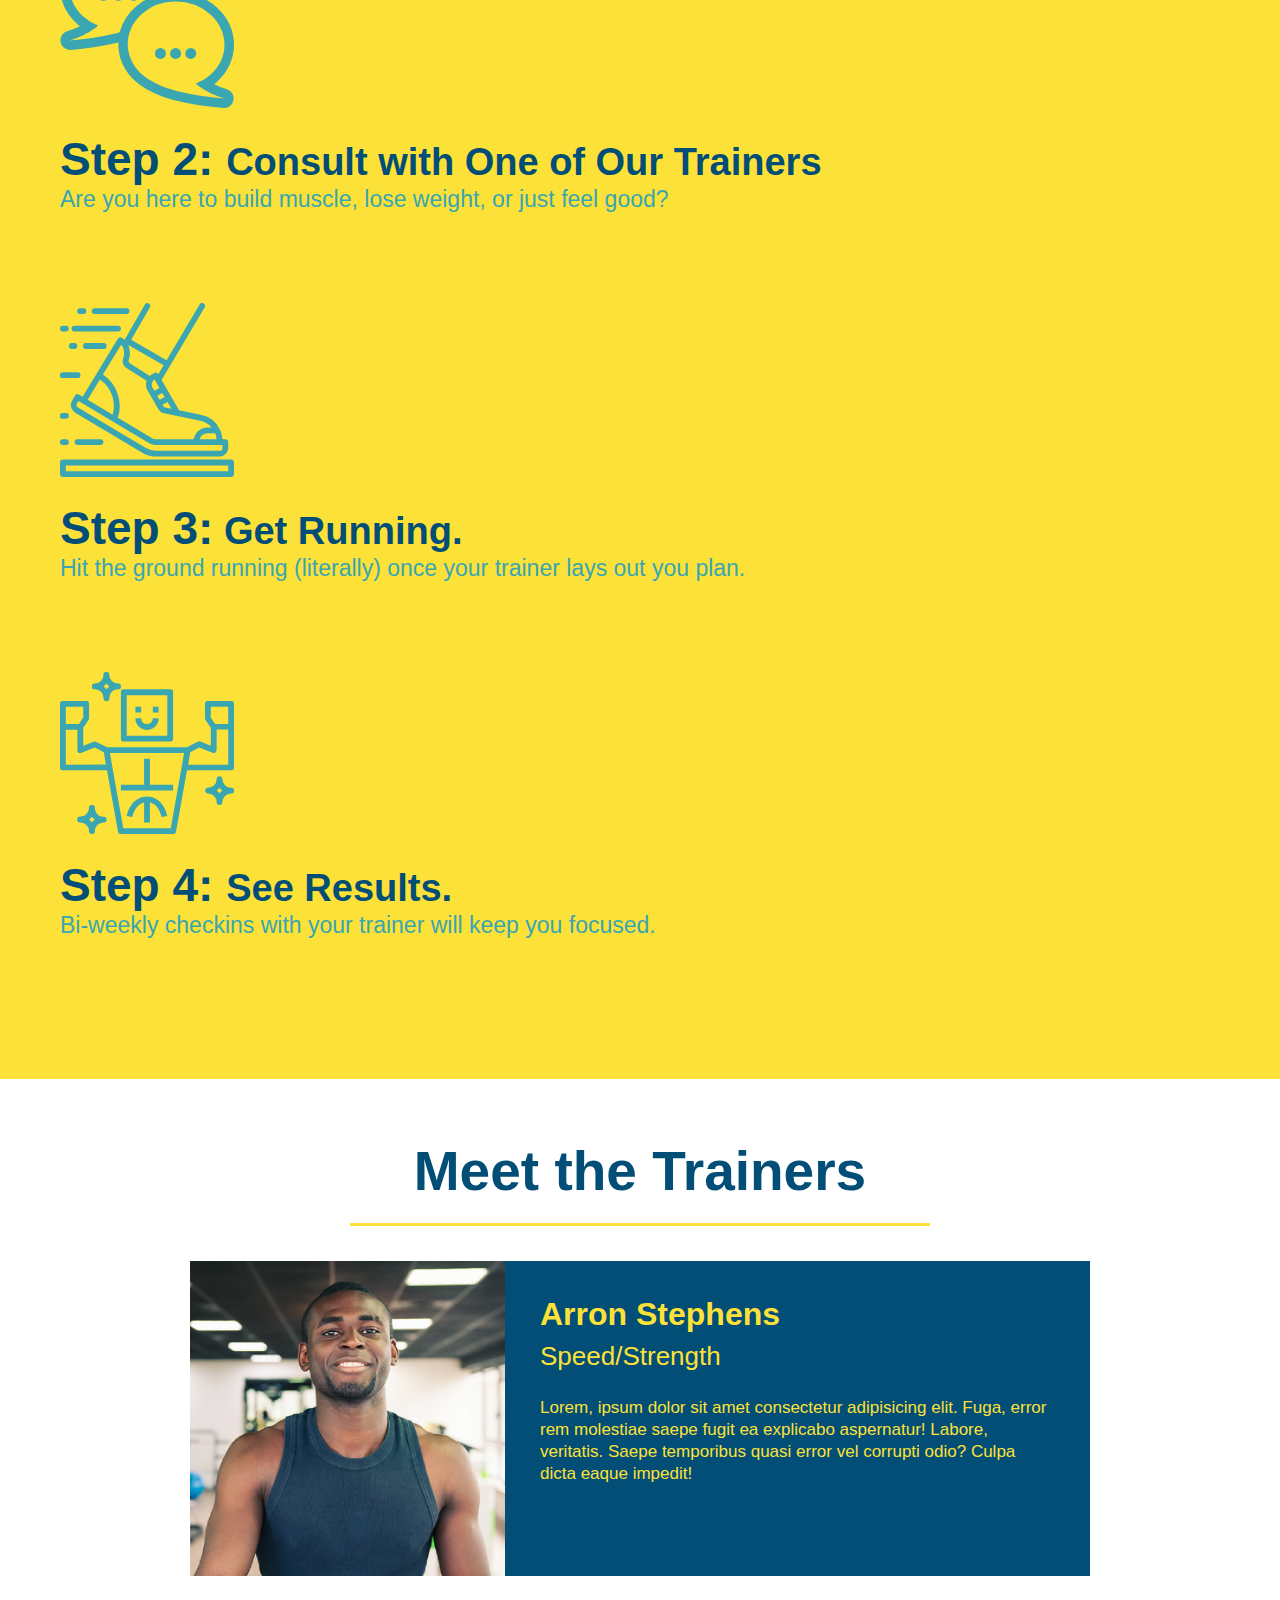
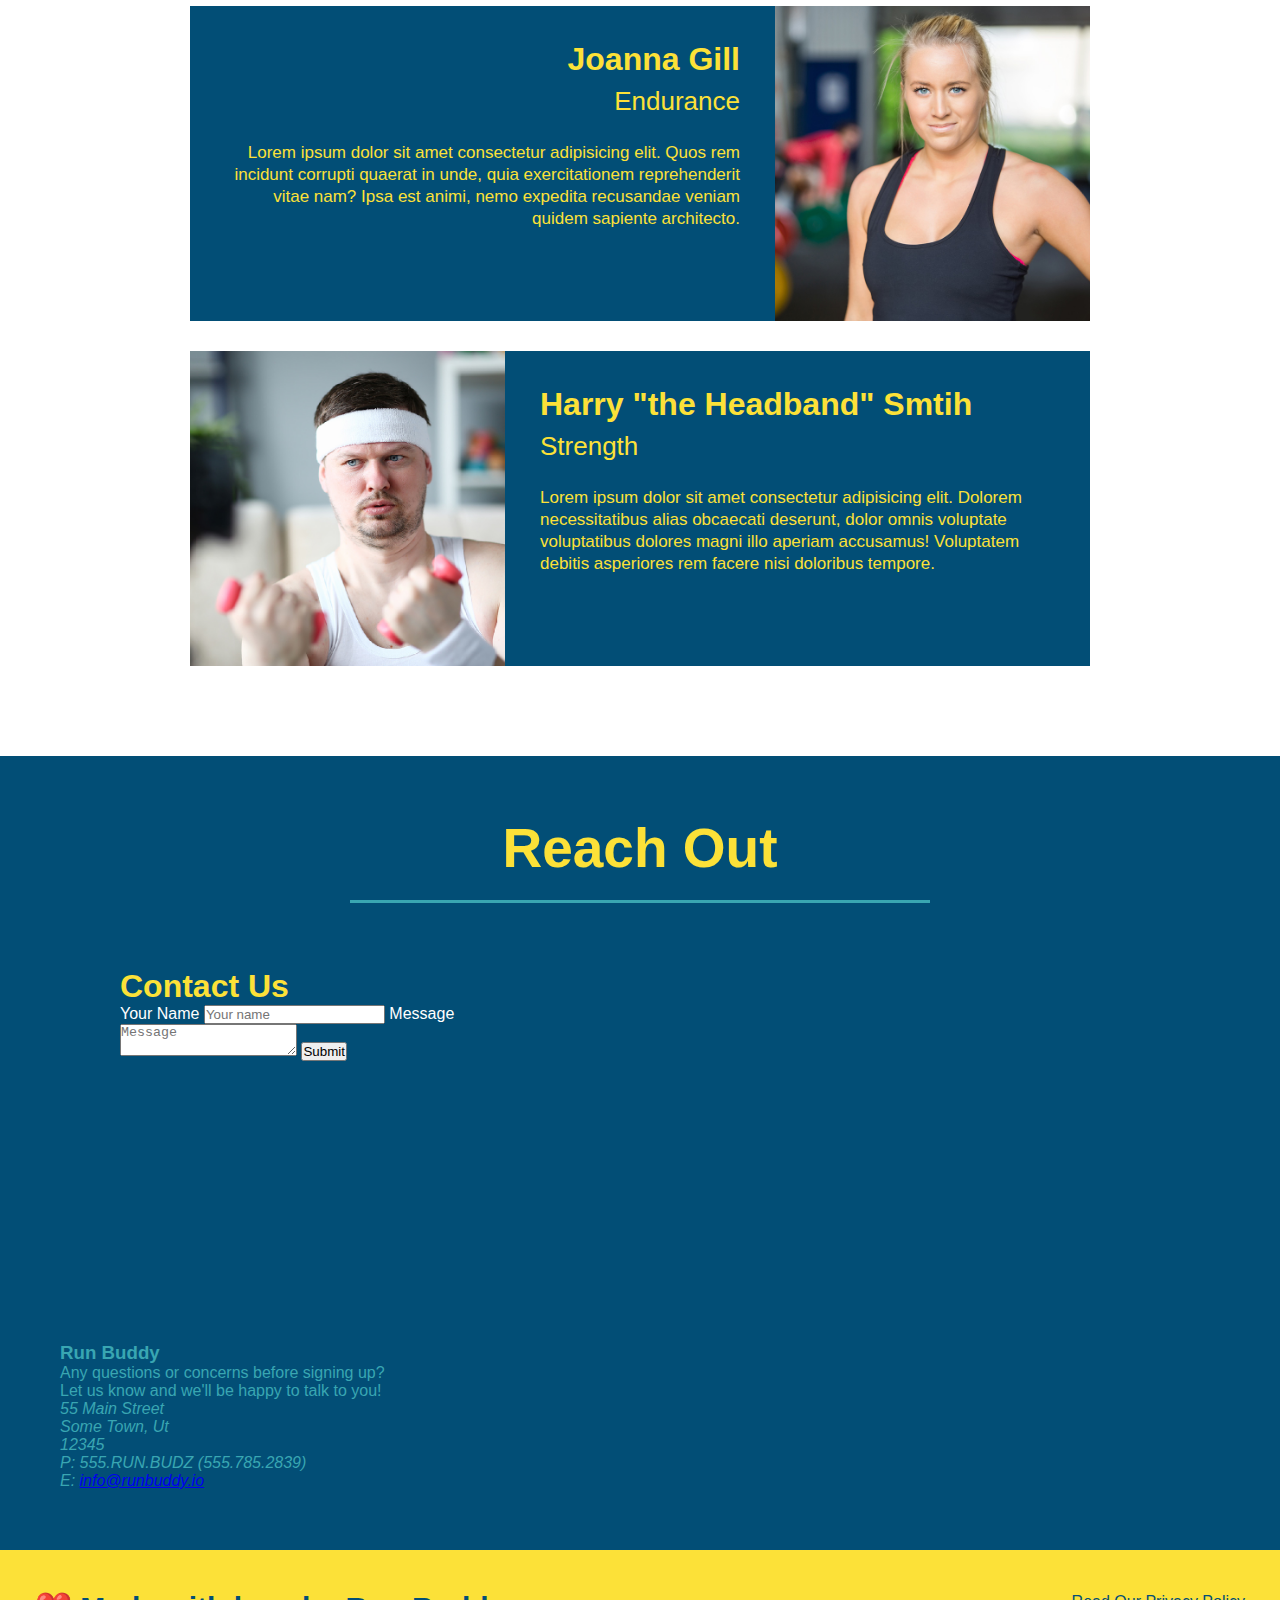
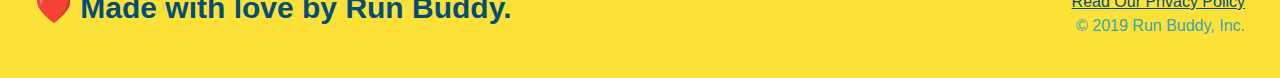
==== commit 91f3bbd8: "added more flexboxes" ====
--- a/index.html
+++ b/index.html
@@ -68,10 +68,12 @@
 <!-- end hero -->
    <!-- "what we do" section -->
    <section id="what-we-do" class="intro">
-<h2 class="section-title primary-border">What we do</h2>
+       <div class="flex-row">
+<h2 class="section-title primary-border">What we do</h2></div>
+<div class="flex-row">
 <p>
     butcher selfies chambray shabby chic gentrify readymade yr Echo Park XOXO
-</p>
+</p></div>
   </section> 
 <!-- "what you do" section --> 
 <section id="what-you-do" class="steps">
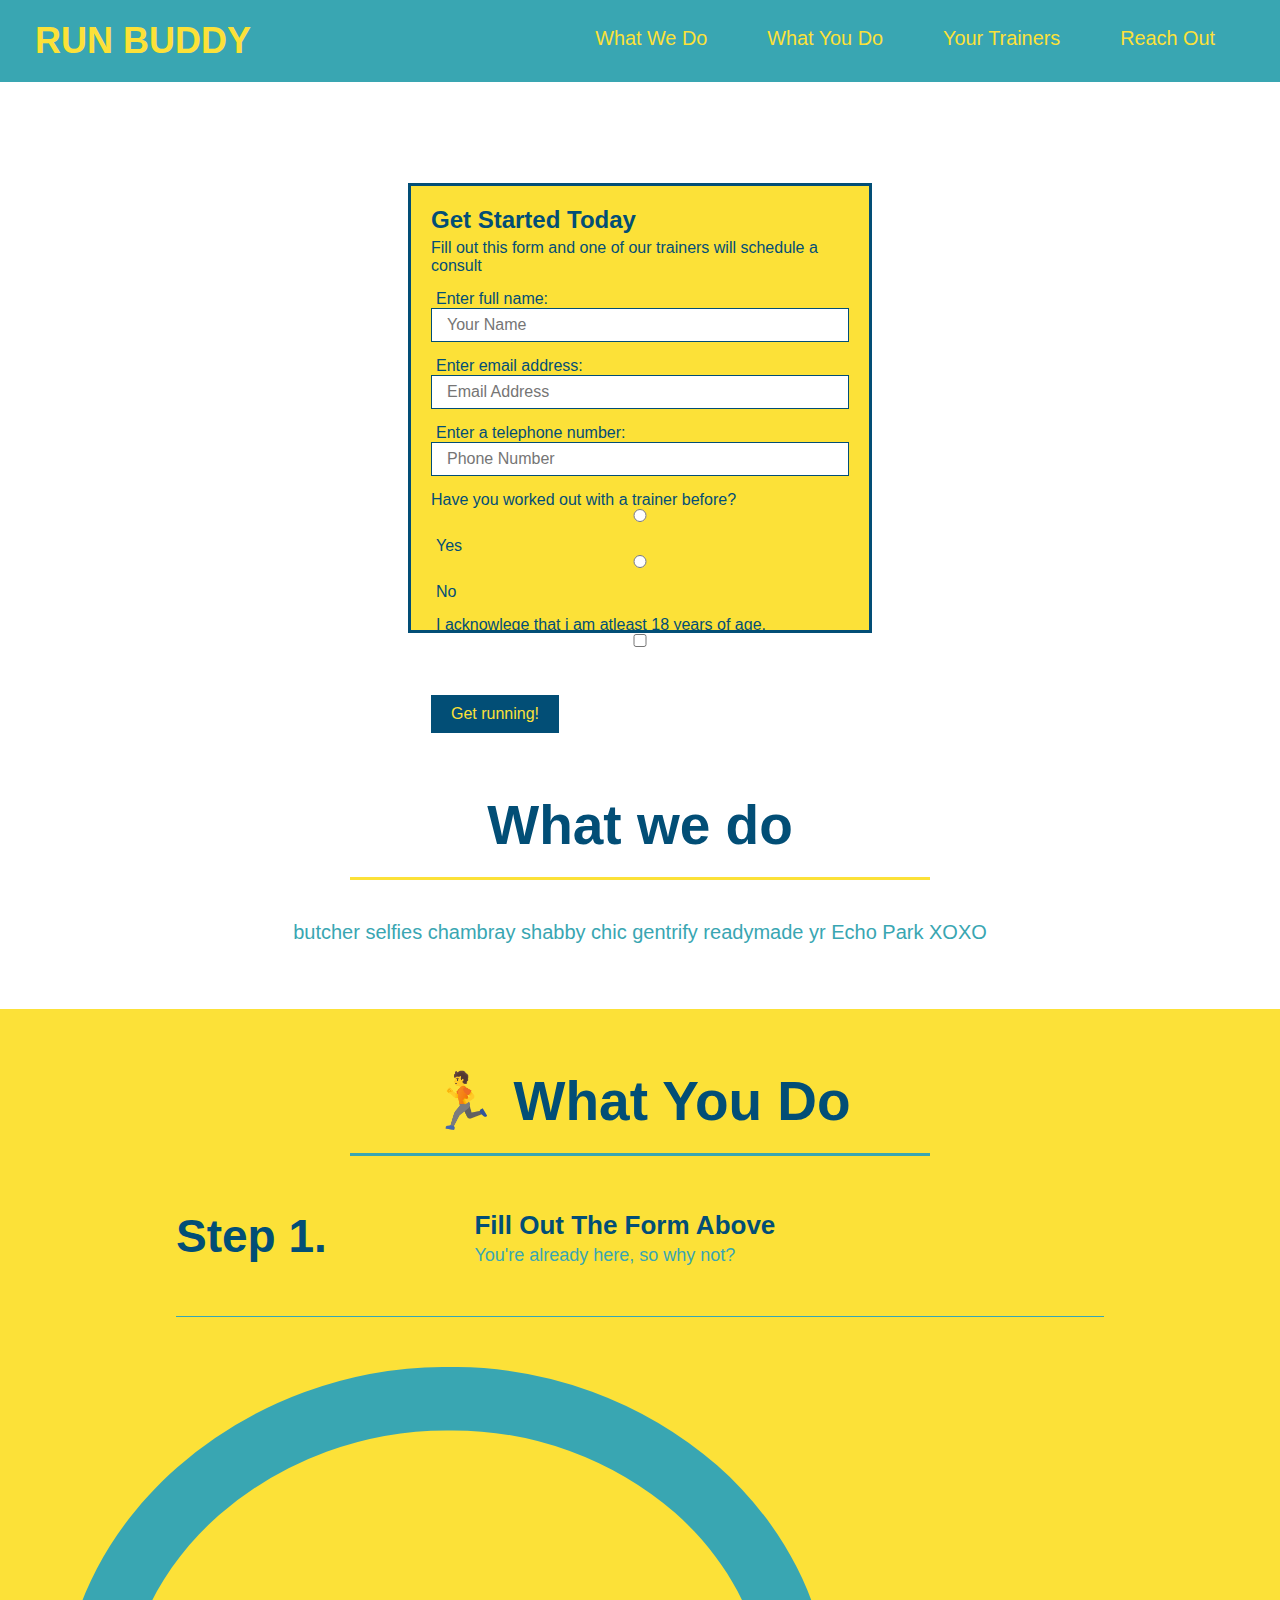
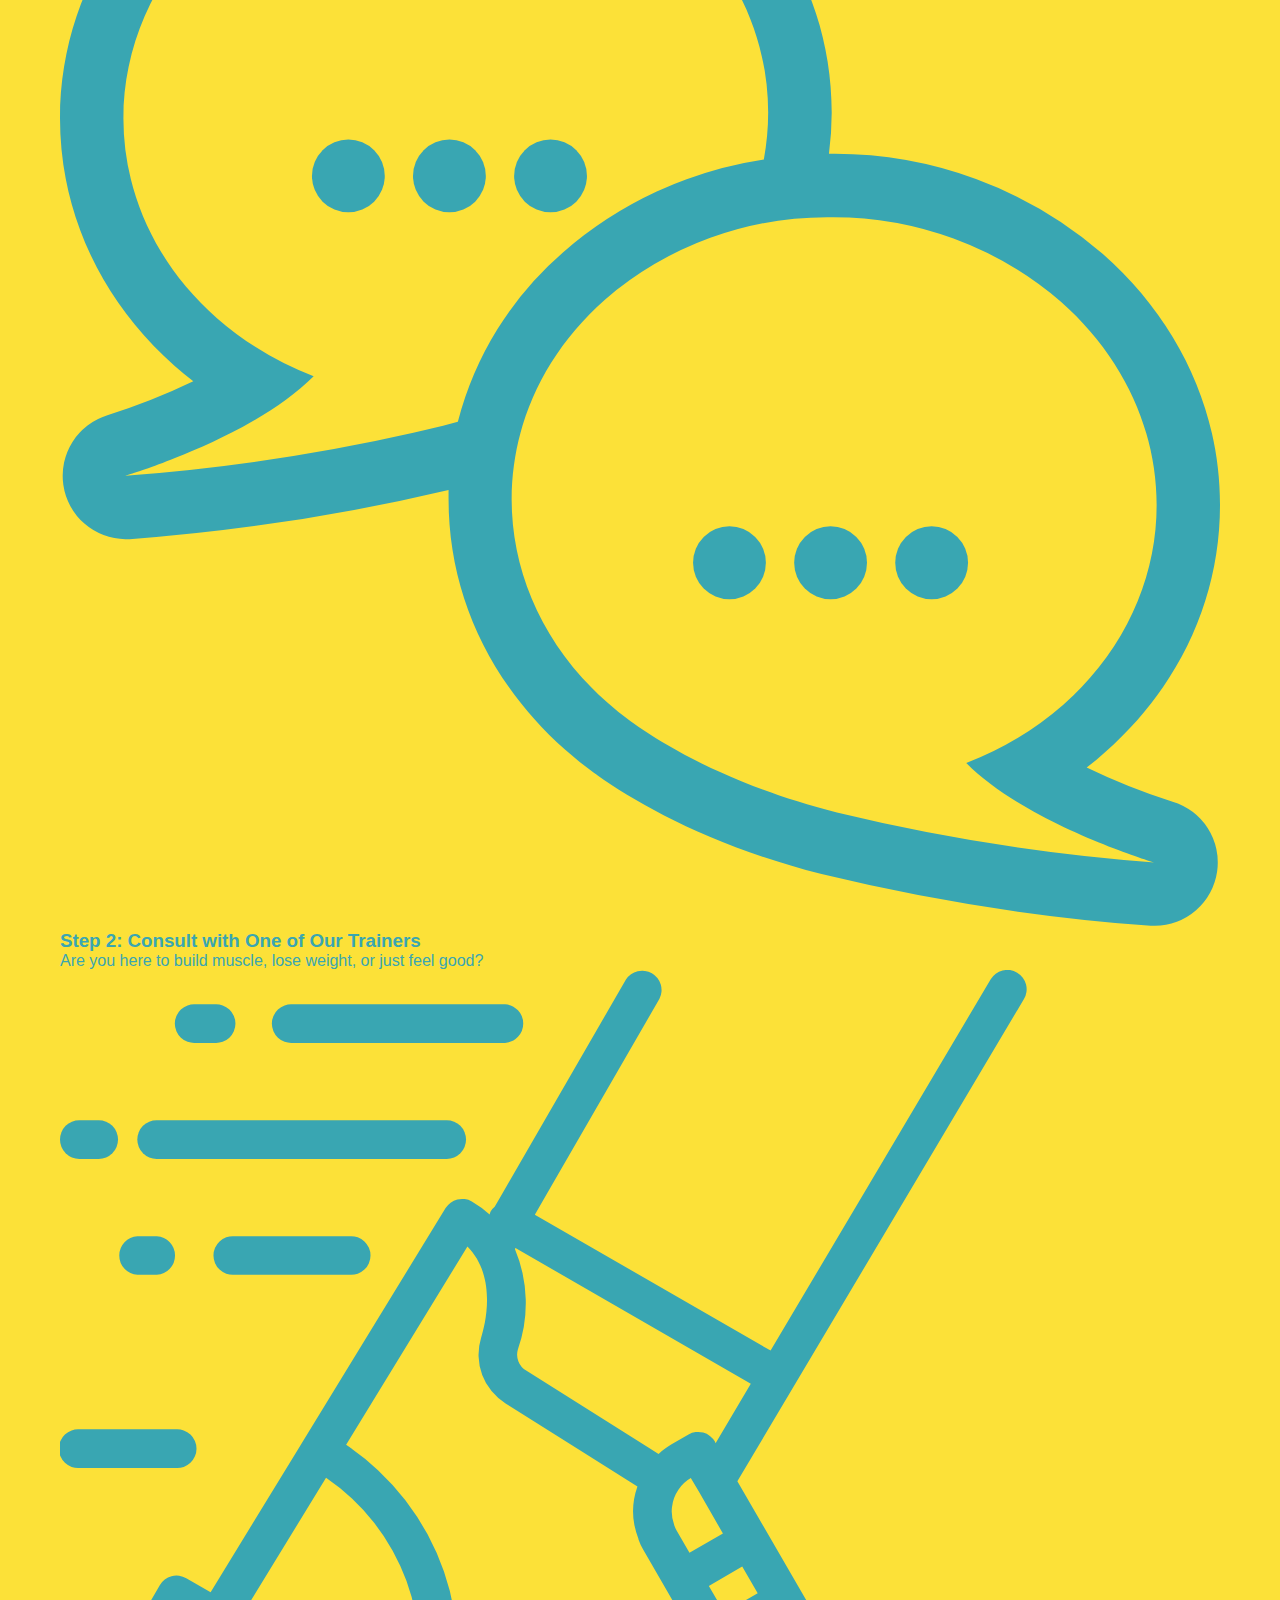
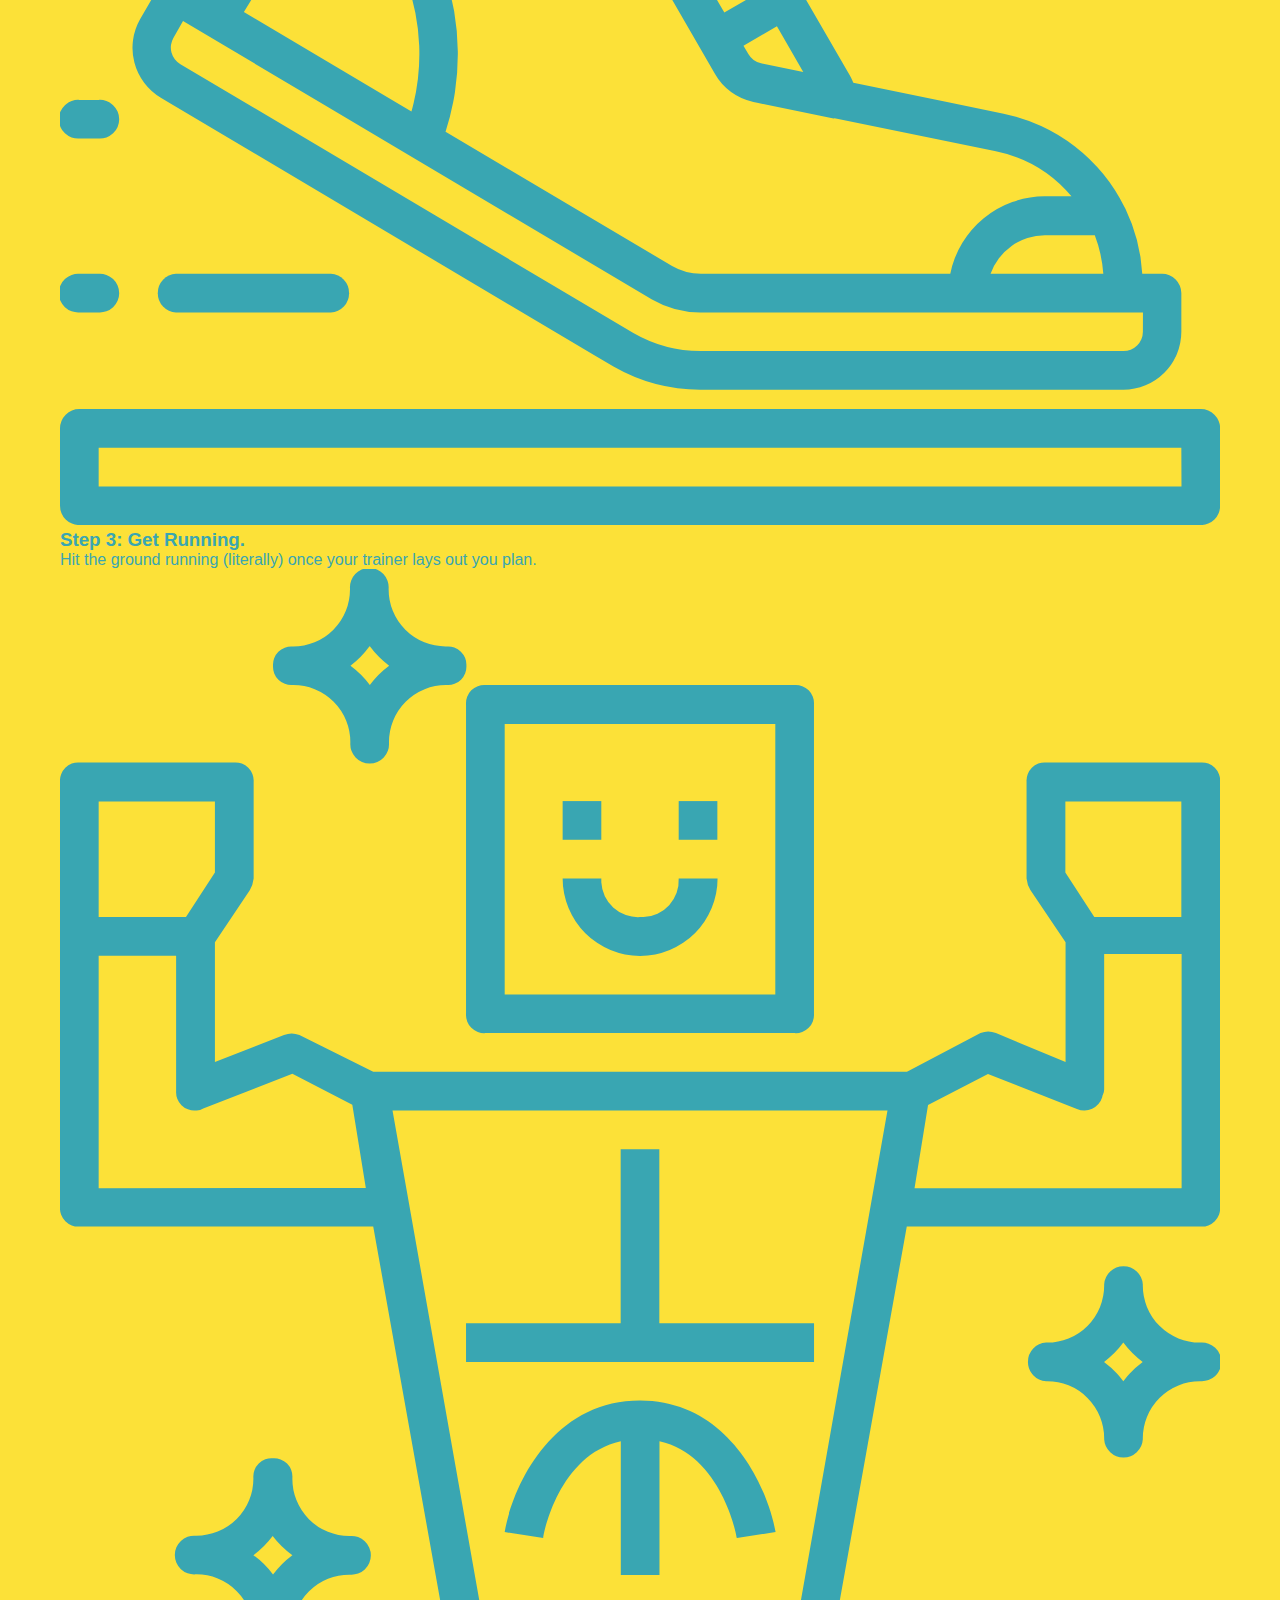
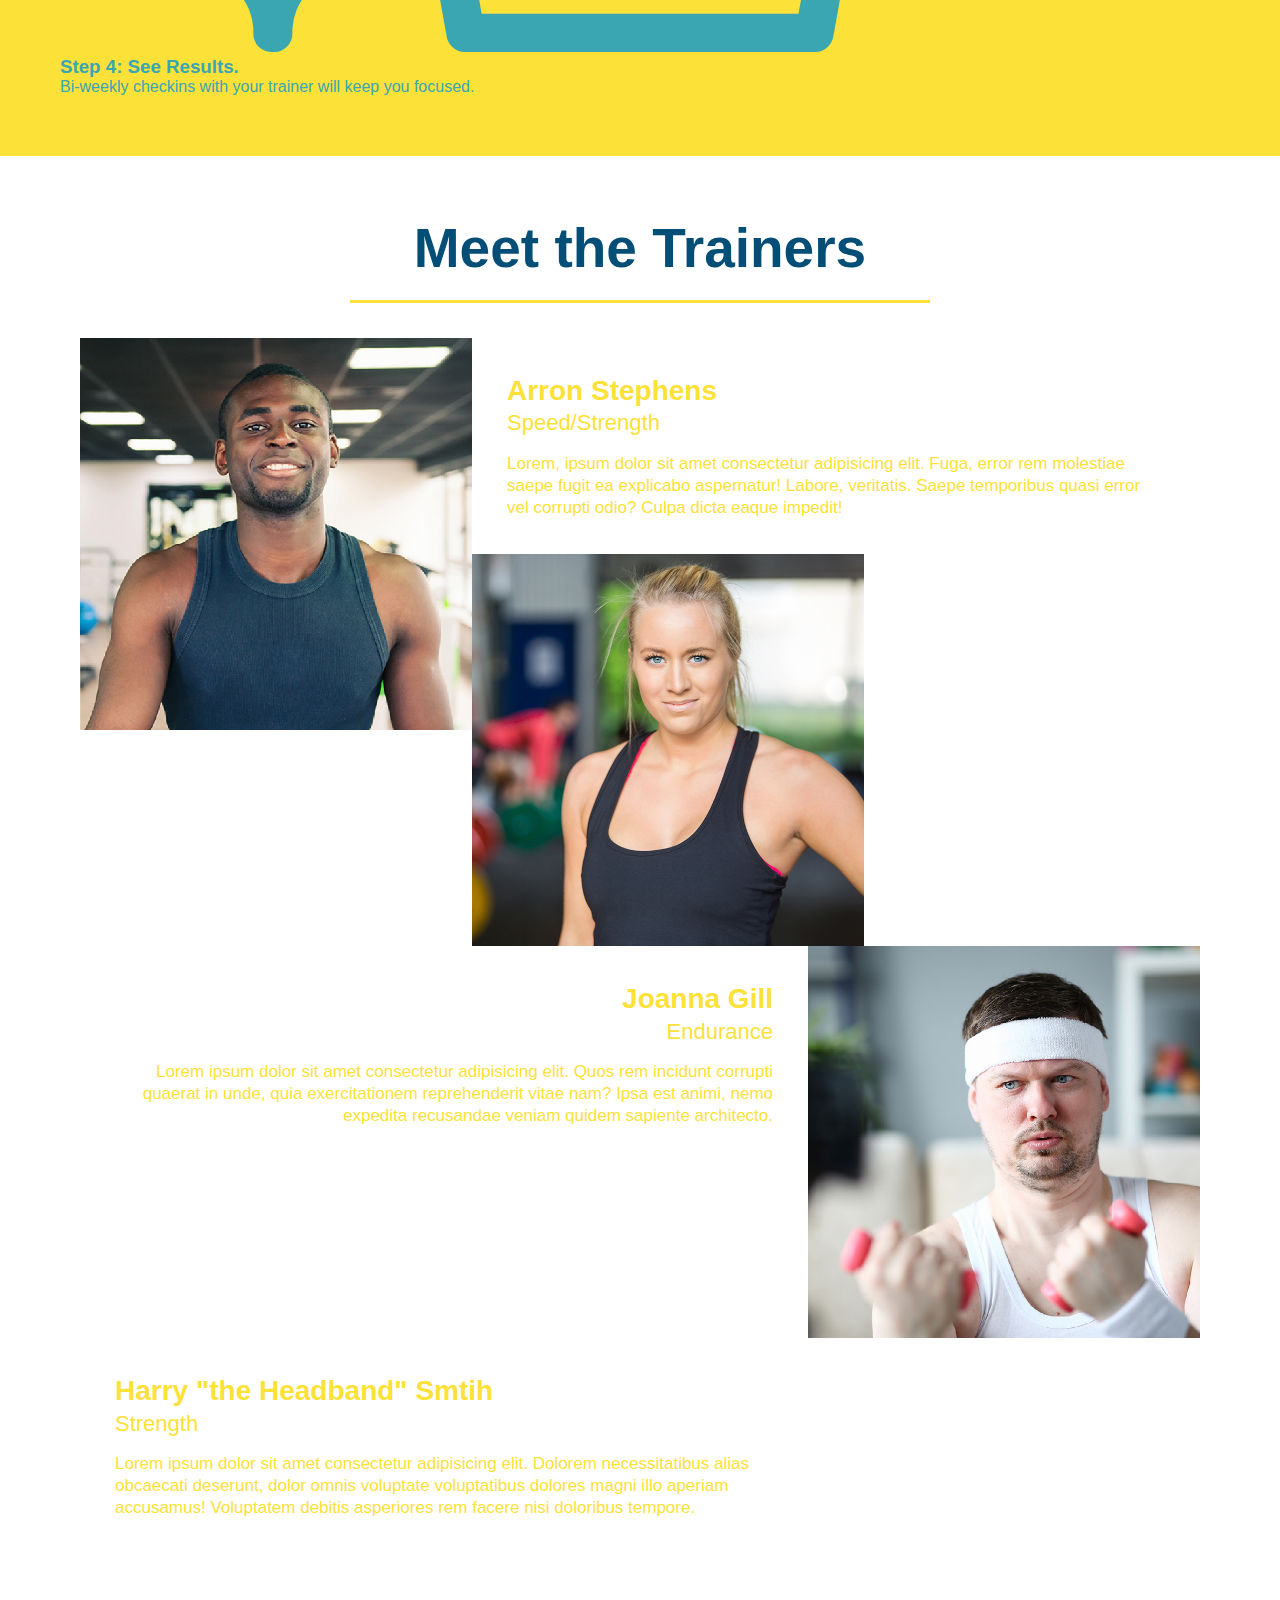
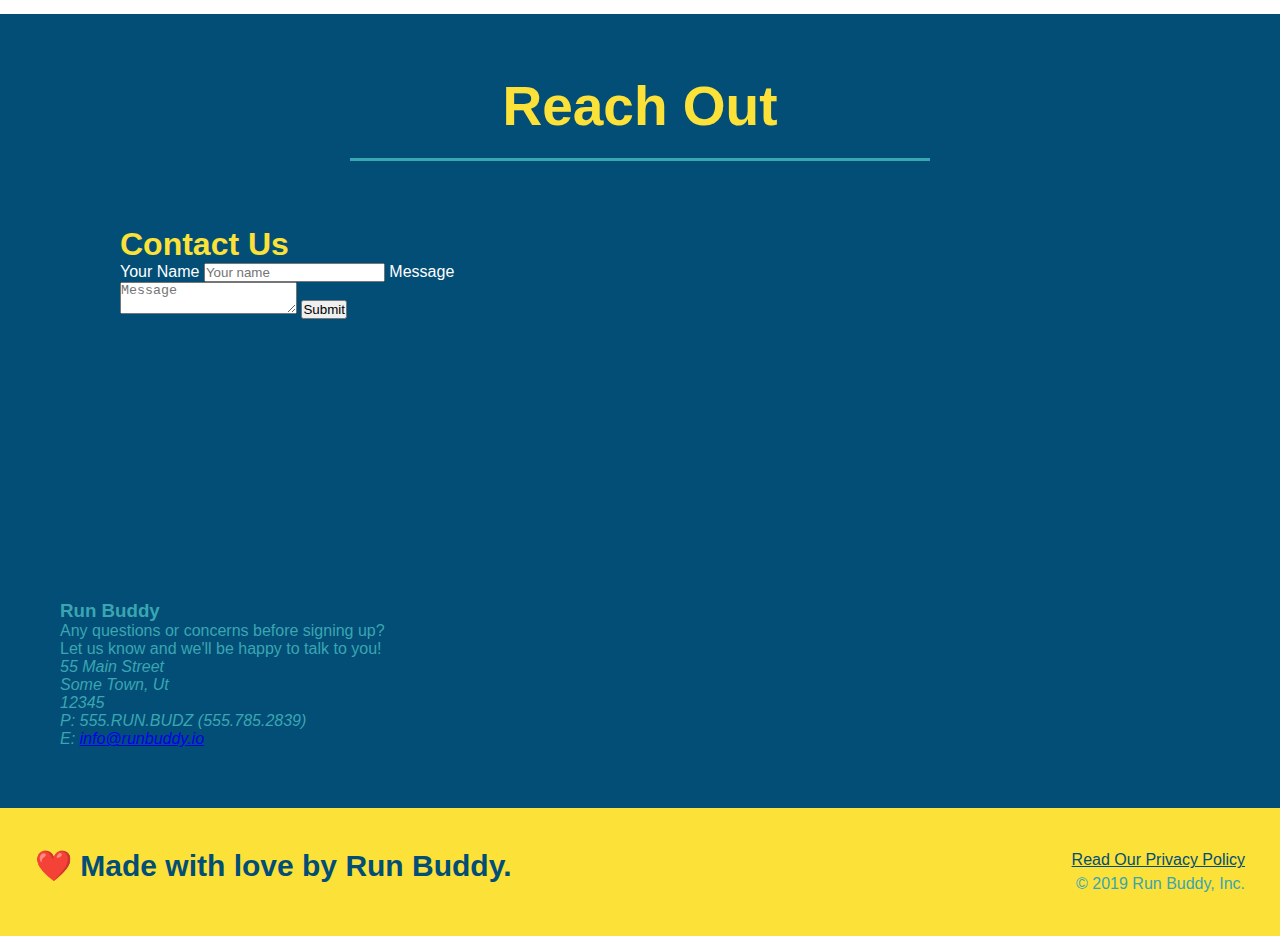
==== commit ffffba8a: "add flexbox to trainers" ====
--- a/index.html
+++ b/index.html
@@ -80,9 +80,19 @@
     <h2 class="section-title secondary-border">🏃 What You Do</h2>
 
     <div>
-        <img src="./assets/images/step-1.svg" alt=""/>
-        <h3>Step 1: <span> Fill Out the Form Above.</span></h3>
-        <p>You're already here, so why no?</p>
+        <div class="step">
+            <h3>Step 1.</h3>
+            <div class="step-info">
+                <div class="step-img">
+                     <img src="./assets/images/step-1.svg" alt=""/>
+                </div>
+                <div class="step-text">
+                    <h4>Fill Out The Form Above</h4> 
+                      <p>You're already here, so why not?</p>
+                </div>
+            </div>
+        </div>
+     
     </div>
 
     <div>
@@ -104,7 +114,8 @@
     </div>
 </section> 
 <!-- "meet the trainers" section --> 
-<section id="your-trainers" class="trainers">
+<div class="trainers">
+<section id="your-trainers">
     <h2 class="section-title primary-border">Meet the Trainers</h2>
     <article class="trainer">
         <img src="./assets/images/trainer-1.jpg" alt="Arron Stephens in his workout clothes, ready to pump iron"/>
@@ -117,7 +128,8 @@
         </div>
     </article>
 <!-- Second trainer bio-->
-    <article class="trainer">
+    <article class="trainer">  
+         <img src="assets/images/trainer-2.jpg" alt="Joanna Gill cooling off after a workout"/>
         <div class="trainer-bio text-right">
             <h3>Joanna Gill</h3>
             <h4>Endurance</h4>
@@ -125,7 +137,7 @@
                 Lorem ipsum dolor sit amet consectetur adipisicing elit. Quos rem incidunt corrupti quaerat in unde, quia exercitationem reprehenderit vitae nam? Ipsa est animi, nemo expedita recusandae veniam quidem sapiente architecto.
             </p>
         </div>
-        <img src="assets/images/trainer-2.jpg" alt="Joanna Gill cooling off after a workout"/>
+     
     </article>
 
     <!-- third trainer bio-->
@@ -139,7 +151,8 @@
             
         </div>
     </article>
-</section> 
+</section>
+ </div>
 <!-- "reach out" section --> 
 <section id="reach-out" class="contact">
     <h2 class="section-title secondary-border">Reach Out</h2>
